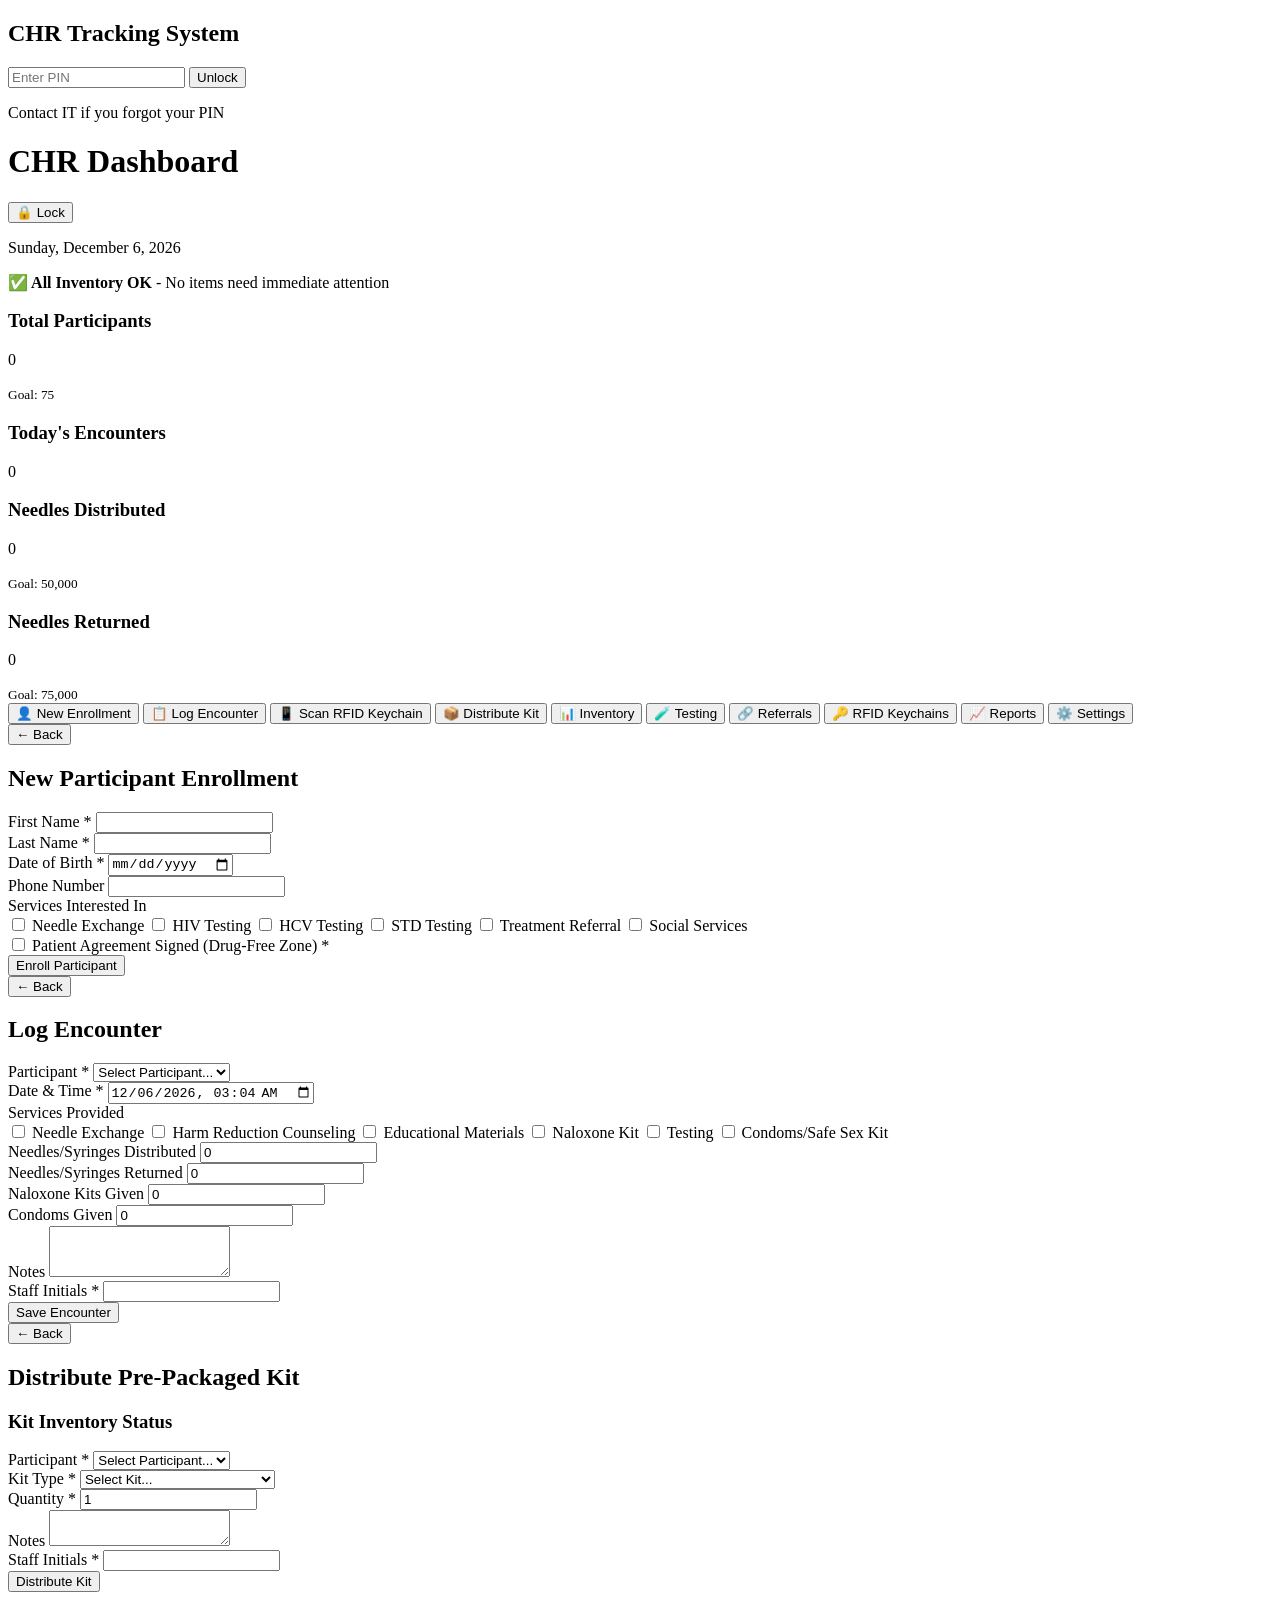
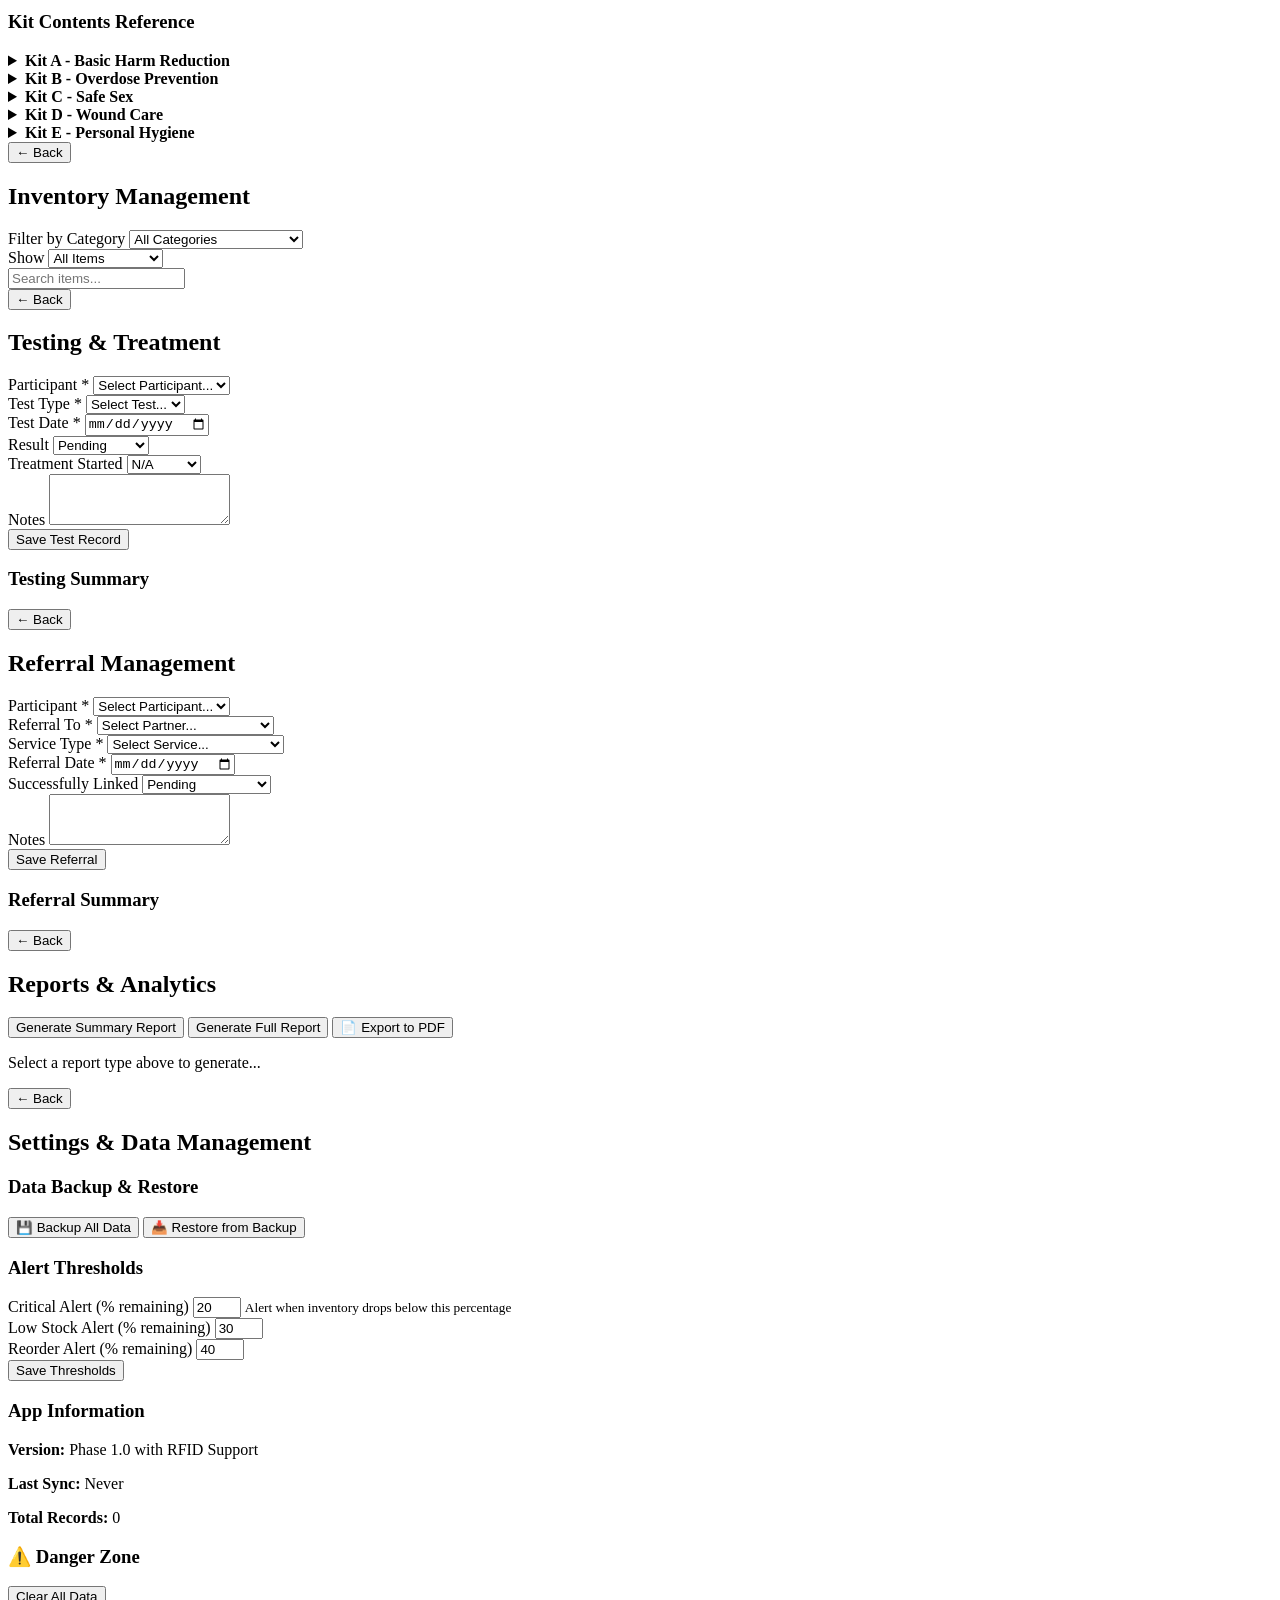
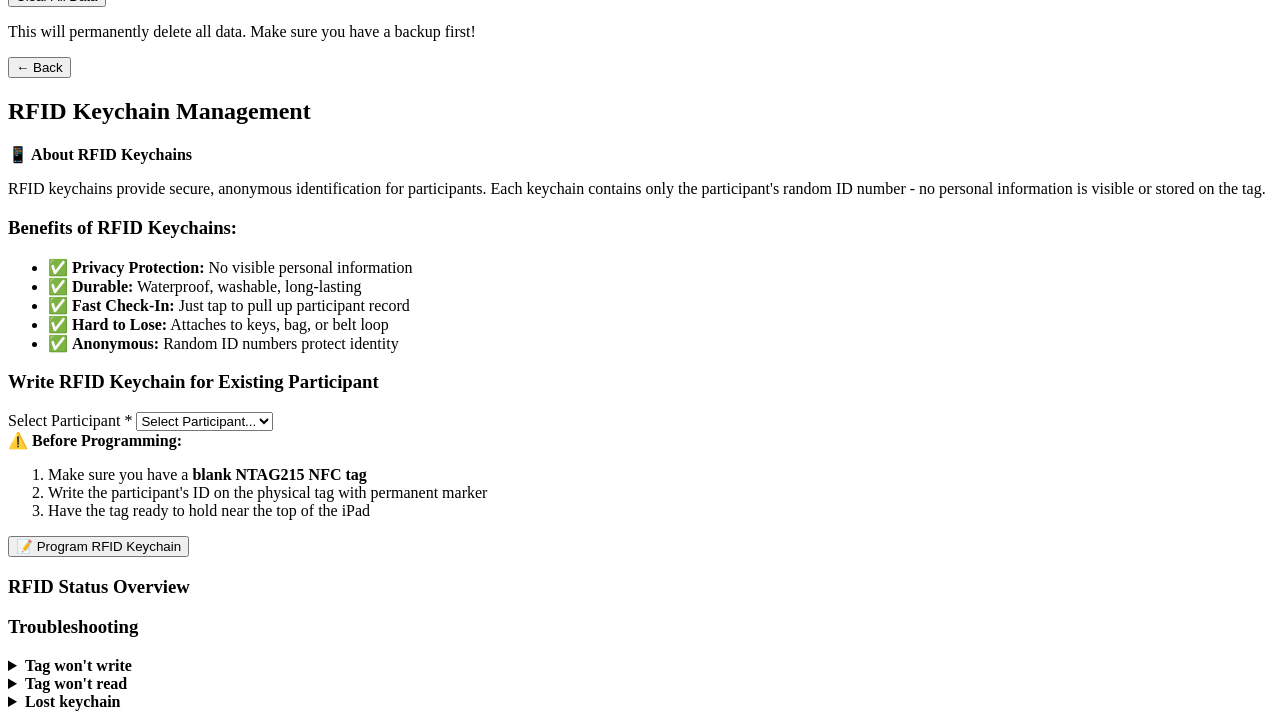
==== index.html @ 0c14a84e "uploaded" ====
<!DOCTYPE html>
<html lang="en">
<head>
    <meta charset="UTF-8">
    <meta name="viewport" content="width=device-width, initial-scale=1.0, user-scalable=no">
    <meta name="apple-mobile-web-app-capable" content="yes">
    <meta name="apple-mobile-web-app-status-bar-style" content="black-translucent">
    <meta name="apple-mobile-web-app-title" content="CHR Tracker">
    <title>CHR Tracking System - Phase 1</title>
    <link rel="stylesheet" href="styles.css">
    <link rel="manifest" href="manifest.json">
    <link rel="apple-touch-icon" href="icon-192.png">
</head>
<body>
    <!-- Login Screen -->
    <div id="loginScreen" class="login-screen">
        <div class="login-box">
            <h2>CHR Tracking System</h2>
            <form id="loginForm">
                <input type="password" id="pinInput" maxlength="6" placeholder="Enter PIN" autocomplete="off" inputmode="numeric" pattern="[0-9]*">
                <button type="submit">Unlock</button>
            </form>
            <p class="login-help">Contact IT if you forgot your PIN</p>
        </div>
    </div>

    <div id="app">
        <!-- Dashboard View -->
        <div id="dashboard" class="view active">
            <header>
                <h1>CHR Dashboard</h1>
                <button id="lockBtn" class="lock-btn">🔒 Lock</button>
            </header>
            
            <div class="date-display">
                <p id="currentDate"></p>
            </div>

            <!-- Alert Section -->
            <div id="alertsSection" class="alerts-section">
                <!-- Alerts will be populated dynamically -->
            </div>

            <div class="stats-grid">
                <div class="stat-card">
                    <h3>Total Participants</h3>
                    <p class="stat-number" id="totalParticipants">0</p>
                    <small>Goal: 75</small>
                </div>
                <div class="stat-card">
                    <h3>Today's Encounters</h3>
                    <p class="stat-number" id="todayEncounters">0</p>
                </div>
                <div class="stat-card">
                    <h3>Needles Distributed</h3>
                    <p class="stat-number" id="needlesOut">0</p>
                    <small>Goal: 50,000</small>
                </div>
                <div class="stat-card">
                    <h3>Needles Returned</h3>
                    <p class="stat-number" id="needlesIn">0</p>
                    <small>Goal: 75,000</small>
                </div>
            </div>

            <div class="menu-grid">
                <button class="menu-btn primary" onclick="showView('enrollment')">
                    👤 New Enrollment
                </button>
                <button class="menu-btn primary" onclick="showView('encounter')">
                    📋 Log Encounter
                </button>
                <button class="menu-btn primary" id="nfcScanBtn" onclick="startNFCScan()">
                    📱 Scan RFID Keychain
                </button>
                <button class="menu-btn" onclick="showView('kits')">
                    📦 Distribute Kit
                </button>
                <button class="menu-btn" onclick="showView('inventory')">
                    📊 Inventory
                </button>
                <button class="menu-btn" onclick="showView('testing')">
                    🧪 Testing
                </button>
                <button class="menu-btn" onclick="showView('referrals')">
                    🔗 Referrals
                </button>
                <button class="menu-btn" onclick="showView('rfidManage')">
                    🔑 RFID Keychains
                </button>
                <button class="menu-btn" onclick="showView('reports')">
                    📈 Reports
                </button>
                <button class="menu-btn" onclick="showView('settings')">
                    ⚙️ Settings
                </button>
            </div>
        </div>

        <!-- Enrollment View -->
        <div id="enrollment" class="view">
            <header>
                <button onclick="showView('dashboard')" class="back-btn">← Back</button>
                <h2>New Participant Enrollment</h2>
            </header>
            <form id="enrollmentForm" class="data-form">
                <div class="form-group">
                    <label>First Name *</label>
                    <input type="text" id="firstName" required>
                </div>
                <div class="form-group">
                    <label>Last Name *</label>
                    <input type="text" id="lastName" required>
                </div>
                <div class="form-group">
                    <label>Date of Birth *</label>
                    <input type="date" id="dob" required>
                </div>
                <div class="form-group">
                    <label>Phone Number</label>
                    <input type="tel" id="phone">
                </div>
                <div class="form-group">
                    <label>Services Interested In</label>
                    <div class="checkbox-group">
                        <label><input type="checkbox" value="NEP"> Needle Exchange</label>
                        <label><input type="checkbox" value="HIV"> HIV Testing</label>
                        <label><input type="checkbox" value="HCV"> HCV Testing</label>
                        <label><input type="checkbox" value="STD"> STD Testing</label>
                        <label><input type="checkbox" value="Treatment"> Treatment Referral</label>
                        <label><input type="checkbox" value="Social"> Social Services</label>
                    </div>
                </div>
                <div class="form-group">
                    <label>
                        <input type="checkbox" id="agreementSigned" required>
                        Patient Agreement Signed (Drug-Free Zone) *
                    </label>
                </div>
                <button type="submit" class="btn-primary">Enroll Participant</button>
            </form>
        </div>

        <!-- Encounter View -->
        <div id="encounter" class="view">
            <header>
                <button onclick="showView('dashboard')" class="back-btn">← Back</button>
                <h2>Log Encounter</h2>
            </header>
            <form id="encounterForm" class="data-form">
                <div class="form-group">
                    <label>Participant *</label>
                    <select id="encounterParticipant" required>
                        <option value="">Select Participant...</option>
                    </select>
                </div>
                <div class="form-group">
                    <label>Date & Time *</label>
                    <input type="datetime-local" id="encounterDateTime" required>
                </div>
                <div class="form-group">
                    <label>Services Provided</label>
                    <div class="checkbox-group">
                        <label><input type="checkbox" class="service-check" value="NEP"> Needle Exchange</label>
                        <label><input type="checkbox" class="service-check" value="Counseling"> Harm Reduction Counseling</label>
                        <label><input type="checkbox" class="service-check" value="Education"> Educational Materials</label>
                        <label><input type="checkbox" class="service-check" value="Naloxone"> Naloxone Kit</label>
                        <label><input type="checkbox" class="service-check" value="Testing"> Testing</label>
                        <label><input type="checkbox" class="service-check" value="Condoms"> Condoms/Safe Sex Kit</label>
                    </div>
                </div>
                <div class="form-group">
                    <label>Needles/Syringes Distributed</label>
                    <input type="number" id="needlesOut" min="0" value="0">
                </div>
                <div class="form-group">
                    <label>Needles/Syringes Returned</label>
                    <input type="number" id="needlesIn" min="0" value="0">
                </div>
                <div class="form-group">
                    <label>Naloxone Kits Given</label>
                    <input type="number" id="naloxoneGiven" min="0" value="0">
                </div>
                <div class="form-group">
                    <label>Condoms Given</label>
                    <input type="number" id="condomsGiven" min="0" value="0">
                </div>
                <div class="form-group">
                    <label>Notes</label>
                    <textarea id="encounterNotes" rows="3"></textarea>
                </div>
                <div class="form-group">
                    <label>Staff Initials *</label>
                    <input type="text" id="staffInitials" maxlength="3" required>
                </div>
                <button type="submit" class="btn-primary">Save Encounter</button>
            </form>
        </div>

        <!-- Kits View (NEW) -->
        <div id="kits" class="view">
            <header>
                <button onclick="showView('dashboard')" class="back-btn">← Back</button>
                <h2>Distribute Pre-Packaged Kit</h2>
            </header>

            <div class="kit-status-section">
                <h3>Kit Inventory Status</h3>
                <div id="kitStatusDisplay">
                    <!-- Will be populated dynamically -->
                </div>
            </div>

            <form id="kitDistributionForm" class="data-form">
                <div class="form-group">
                    <label>Participant *</label>
                    <select id="kitParticipant" required>
                        <option value="">Select Participant...</option>
                    </select>
                </div>
                <div class="form-group">
                    <label>Kit Type *</label>
                    <select id="kitType" required>
                        <option value="">Select Kit...</option>
                        <option value="Kit A">Kit A - Basic Harm Reduction</option>
                        <option value="Kit B">Kit B - Overdose Prevention</option>
                        <option value="Kit C">Kit C - Safe Sex</option>
                        <option value="Kit D">Kit D - Wound Care</option>
                        <option value="Kit E">Kit E - Personal Hygiene</option>
                    </select>
                </div>
                <div class="form-group">
                    <label>Quantity *</label>
                    <input type="number" id="kitQuantity" min="1" value="1" required>
                </div>
                <div class="form-group">
                    <label>Notes</label>
                    <textarea id="kitNotes" rows="2"></textarea>
                </div>
                <div class="form-group">
                    <label>Staff Initials *</label>
                    <input type="text" id="kitStaffInitials" maxlength="3" required>
                </div>
                <button type="submit" class="btn-primary">Distribute Kit</button>
            </form>

            <div class="kit-info">
                <h3>Kit Contents Reference</h3>
                <div class="kit-details">
                    <details>
                        <summary><strong>Kit A - Basic Harm Reduction</strong></summary>
                        <ul>
                            <li>10 sterile needles/syringes</li>
                            <li>5 alcohol prep pads</li>
                            <li>2 fentanyl test strips</li>
                            <li>1 xylazine test strip</li>
                            <li>2 sterile water vials</li>
                            <li>2 cotton pellets</li>
                            <li>1 cooker</li>
                            <li>2 filters</li>
                            <li>1 tourniquet</li>
                            <li>2 condoms</li>
                            <li>1 lubricant packet</li>
                            <li>1 disposal box</li>
                            <li>Educational materials</li>
                        </ul>
                    </details>
                    <details>
                        <summary><strong>Kit B - Overdose Prevention</strong></summary>
                        <ul>
                            <li>1 naloxone 4mg nasal spray (2 doses)</li>
                            <li>1 CPR face shield</li>
                            <li>5 fentanyl test strips</li>
                            <li>3 xylazine test strips</li>
                            <li>1 benzo test strip</li>
                            <li>Overdose prevention card</li>
                            <li>Educational materials</li>
                            <li>Drawstring backpack</li>
                        </ul>
                    </details>
                    <details>
                        <summary><strong>Kit C - Safe Sex</strong></summary>
                        <ul>
                            <li>10 condoms (5 normal, 5 large)</li>
                            <li>2 dental dams</li>
                            <li>5 lubricant packets</li>
                            <li>Safe sex instruction card</li>
                            <li>STD testing info</li>
                            <li>HIV/HCV info</li>
                        </ul>
                    </details>
                    <details>
                        <summary><strong>Kit D - Wound Care</strong></summary>
                        <ul>
                            <li>10 band aids</li>
                            <li>2 knuckle bandages</li>
                            <li>5 antiseptic towelettes</li>
                            <li>1 medical tape roll</li>
                            <li>2 finger cots</li>
                            <li>2 hand wipes</li>
                            <li>1 lip ointment</li>
                            <li>Wound care instructions</li>
                        </ul>
                    </details>
                    <details>
                        <summary><strong>Kit E - Personal Hygiene</strong></summary>
                        <ul>
                            <li>1 toothbrush</li>
                            <li>1 toothpaste</li>
                            <li>2 shampoo/conditioner packets</li>
                            <li>2 washcloths</li>
                            <li>1 deodorant</li>
                            <li>2 lip balm</li>
                            <li>1 hand sanitizer</li>
                            <li>2 feminine hygiene products</li>
                            <li>Drawstring backpack</li>
                        </ul>
                    </details>
                </div>
            </div>
        </div>

        <!-- Inventory View (ENHANCED) -->
        <div id="inventory" class="view">
            <header>
                <button onclick="showView('dashboard')" class="back-btn">← Back</button>
                <h2>Inventory Management</h2>
            </header>

            <div class="inventory-controls">
                <div class="form-group">
                    <label>Filter by Category</label>
                    <select id="inventoryCategory">
                        <option value="all">All Categories</option>
                        <option value="harm-reduction">Harm Reduction Supplies</option>
                        <option value="overdose">Overdose Prevention</option>
                        <option value="safe-sex">Safe Sex Supplies</option>
                        <option value="testing">Testing Supplies</option>
                        <option value="wound-care">Wound Care</option>
                        <option value="hygiene">Hygiene & Personal Care</option>
                        <option value="feminine">Feminine Hygiene</option>
                        <option value="disposal">Disposal & Safety</option>
                    </select>
                </div>
                <div class="form-group">
                    <label>Show</label>
                    <select id="inventoryFilter">
                        <option value="all">All Items</option>
                        <option value="alerts">Alerts Only</option>
                        <option value="critical">Critical Only</option>
                        <option value="low">Low Stock Only</option>
                    </select>
                </div>
                <input type="text" id="inventorySearch" class="search-box" placeholder="Search items...">
            </div>

            <div id="inventoryList" class="inventory-list">
                <!-- Populated dynamically -->
            </div>
        </div>

        <!-- Testing View -->
        <div id="testing" class="view">
            <header>
                <button onclick="showView('dashboard')" class="back-btn">← Back</button>
                <h2>Testing & Treatment</h2>
            </header>
            <form id="testingForm" class="data-form">
                <div class="form-group">
                    <label>Participant *</label>
                    <select id="testParticipant" required>
                        <option value="">Select Participant...</option>
                    </select>
                </div>
                <div class="form-group">
                    <label>Test Type *</label>
                    <select id="testType" required>
                        <option value="">Select Test...</option>
                        <option value="HIV">HIV</option>
                        <option value="HCV">HCV</option>
                        <option value="HBV">HBV</option>
                        <option value="STD">STD</option>
                        <option value="TB">TB</option>
                    </select>
                </div>
                <div class="form-group">
                    <label>Test Date *</label>
                    <input type="date" id="testDate" required>
                </div>
                <div class="form-group">
                    <label>Result</label>
                    <select id="testResult">
                        <option value="Pending">Pending</option>
                        <option value="Negative">Negative</option>
                        <option value="Positive">Positive</option>
                        <option value="Inconclusive">Inconclusive</option>
                    </select>
                </div>
                <div class="form-group">
                    <label>Treatment Started</label>
                    <select id="treatmentStarted">
                        <option value="N/A">N/A</option>
                        <option value="Yes">Yes</option>
                        <option value="No">No</option>
                        <option value="Referred">Referred</option>
                    </select>
                </div>
                <div class="form-group">
                    <label>Notes</label>
                    <textarea id="testNotes" rows="3"></textarea>
                </div>
                <button type="submit" class="btn-primary">Save Test Record</button>
            </form>

            <div class="test-summary">
                <h3>Testing Summary</h3>
                <div id="testingSummary">
                    <!-- Populated dynamically -->
                </div>
            </div>
        </div>

        <!-- Referrals View -->
        <div id="referrals" class="view">
            <header>
                <button onclick="showView('dashboard')" class="back-btn">← Back</button>
                <h2>Referral Management</h2>
            </header>
            <form id="referralForm" class="data-form">
                <div class="form-group">
                    <label>Participant *</label>
                    <select id="referralParticipant" required>
                        <option value="">Select Participant...</option>
                    </select>
                </div>
                <div class="form-group">
                    <label>Referral To *</label>
                    <select id="referralTo" required>
                        <option value="">Select Partner...</option>
                        <option value="Brightview">Brightview</option>
                        <option value="Horizon Behavioral Health">Horizon Behavioral Health</option>
                        <option value="Savidia">Savidia</option>
                        <option value="Other">Other</option>
                    </select>
                </div>
                <div class="form-group">
                    <label>Service Type *</label>
                    <select id="referralService" required>
                        <option value="">Select Service...</option>
                        <option value="Substance Use Treatment">Substance Use Treatment</option>
                        <option value="Housing">Housing</option>
                        <option value="Food Assistance">Food Assistance</option>
                        <option value="Family Services">Family Services</option>
                        <option value="Medical Care">Medical Care</option>
                        <option value="Mental Health">Mental Health</option>
                        <option value="Insurance Enrollment">Insurance Enrollment</option>
                        <option value="Other">Other</option>
                    </select>
                </div>
                <div class="form-group">
                    <label>Referral Date *</label>
                    <input type="date" id="referralDate" required>
                </div>
                <div class="form-group">
                    <label>Successfully Linked</label>
                    <select id="linkedSuccessfully">
                        <option value="Pending">Pending</option>
                        <option value="Yes">Yes</option>
                        <option value="No">No</option>
                        <option value="Unable to Contact">Unable to Contact</option>
                    </select>
                </div>
                <div class="form-group">
                    <label>Notes</label>
                    <textarea id="referralNotes" rows="3"></textarea>
                </div>
                <button type="submit" class="btn-primary">Save Referral</button>
            </form>

            <div class="referral-summary">
                <h3>Referral Summary</h3>
                <div id="referralSummary">
                    <!-- Populated dynamically -->
                </div>
            </div>
        </div>

        <!-- Reports View (ENHANCED) -->
        <div id="reports" class="view">
            <header>
                <button onclick="showView('dashboard')" class="back-btn">← Back</button>
                <h2>Reports & Analytics</h2>
            </header>

            <div class="report-controls">
                <button onclick="generateReport('summary')" class="btn-primary">Generate Summary Report</button>
                <button onclick="generateReport('full')" class="btn-primary">Generate Full Report</button>
                <button onclick="exportReportPDF()" class="btn-primary">📄 Export to PDF</button>
            </div>

            <div id="reportOutput" class="report-output">
                <p>Select a report type above to generate...</p>
            </div>
        </div>

        <!-- Settings View (NEW) -->
        <div id="settings" class="view">
            <header>
                <button onclick="showView('dashboard')" class="back-btn">← Back</button>
                <h2>Settings & Data Management</h2>
            </header>

            <div class="settings-section">
                <h3>Data Backup & Restore</h3>
                <div class="backup-controls">
                    <button onclick="backupData()" class="btn-primary">💾 Backup All Data</button>
                    <button onclick="document.getElementById('restoreFile').click()" class="btn-primary">📥 Restore from Backup</button>
                    <input type="file" id="restoreFile" accept=".json" style="display: none;" onchange="restoreData(event)">
                </div>
                <div id="backupStatus" class="backup-status">
                    <!-- Status messages will appear here -->
                </div>
            </div>

            <div class="settings-section">
                <h3>Alert Thresholds</h3>
                <div class="form-group">
                    <label>Critical Alert (% remaining)</label>
                    <input type="number" id="criticalThreshold" min="1" max="50" value="20">
                    <small>Alert when inventory drops below this percentage</small>
                </div>
                <div class="form-group">
                    <label>Low Stock Alert (% remaining)</label>
                    <input type="number" id="lowThreshold" min="1" max="50" value="30">
                </div>
                <div class="form-group">
                    <label>Reorder Alert (% remaining)</label>
                    <input type="number" id="reorderThreshold" min="1" max="50" value="40">
                </div>
                <button onclick="saveThresholds()" class="btn-primary">Save Thresholds</button>
            </div>

            <div class="settings-section">
                <h3>App Information</h3>
                <p><strong>Version:</strong> Phase 1.0 with RFID Support</p>
                <p><strong>Last Sync:</strong> <span id="lastSync">Never</span></p>
                <p><strong>Total Records:</strong> <span id="totalRecords">0</span></p>
            </div>

            <div class="settings-section danger-zone">
                <h3>⚠️ Danger Zone</h3>
                <button onclick="clearAllData()" class="btn-danger">Clear All Data</button>
                <p class="warning-text">This will permanently delete all data. Make sure you have a backup first!</p>
            </div>
        </div>

        <!-- RFID Management View (NEW) -->
        <div id="rfidManage" class="view">
            <header>
                <button onclick="showView('dashboard')" class="back-btn">← Back</button>
                <h2>RFID Keychain Management</h2>
            </header>

            <div class="rfid-info-section">
                <div class="alert alert-info">
                    <strong>📱 About RFID Keychains</strong>
                    <p>RFID keychains provide secure, anonymous identification for participants. Each keychain contains only the participant's random ID number - no personal information is visible or stored on the tag.</p>
                </div>

                <div class="rfid-benefits">
                    <h3>Benefits of RFID Keychains:</h3>
                    <ul>
                        <li>✅ <strong>Privacy Protection:</strong> No visible personal information</li>
                        <li>✅ <strong>Durable:</strong> Waterproof, washable, long-lasting</li>
                        <li>✅ <strong>Fast Check-In:</strong> Just tap to pull up participant record</li>
                        <li>✅ <strong>Hard to Lose:</strong> Attaches to keys, bag, or belt loop</li>
                        <li>✅ <strong>Anonymous:</strong> Random ID numbers protect identity</li>
                    </ul>
                </div>
            </div>

            <div class="rfid-write-section">
                <h3>Write RFID Keychain for Existing Participant</h3>
                <form id="rfidWriteForm" class="data-form">
                    <div class="form-group">
                        <label>Select Participant *</label>
                        <select id="rfidParticipantSelect" required>
                            <option value="">Select Participant...</option>
                        </select>
                    </div>
                    <div class="alert alert-warning">
                        <strong>⚠️ Before Programming:</strong>
                        <ol>
                            <li>Make sure you have a <strong>blank NTAG215 NFC tag</strong></li>
                            <li>Write the participant's ID on the physical tag with permanent marker</li>
                            <li>Have the tag ready to hold near the top of the iPad</li>
                        </ol>
                    </div>
                    <button type="submit" class="btn-primary">📝 Program RFID Keychain</button>
                </form>
            </div>

            <div class="rfid-stats-section">
                <h3>RFID Status Overview</h3>
                <div id="rfidStatsDisplay">
                    <!-- Will be populated dynamically -->
                </div>
            </div>

            <div class="rfid-troubleshooting">
                <h3>Troubleshooting</h3>
                <details>
                    <summary><strong>Tag won't write</strong></summary>
                    <ul>
                        <li>Make sure the tag is completely blank</li>
                        <li>Try using a different NTAG215 tag</li>
                        <li>Hold the tag steady near the top of the iPad for 3-5 seconds</li>
                        <li>Check that NFC is enabled in iPad Settings</li>
                    </ul>
                </details>
                <details>
                    <summary><strong>Tag won't read</strong></summary>
                    <ul>
                        <li>Make sure you're holding it close enough to the iPad</li>
                        <li>Check if the tag is damaged or demagnetized</li>
                        <li>Try cleaning the tag surface</li>
                        <li>Issue a replacement tag if needed</li>
                    </ul>
                </details>
                <details>
                    <summary><strong>Lost keychain</strong></summary>
                    <ul>
                        <li>Look up participant by name in the system</li>
                        <li>Write a new keychain with the same participant ID</li>
                        <li>Mark the old keychain as "lost" in notes</li>
                        <li>Consider keeping 10-15 spare programmed tags for quick replacement</li>
                    </ul>
                </details>
            </div>
        </div>
    </div>

    <script src="app.js"></script>
</body>
</html>
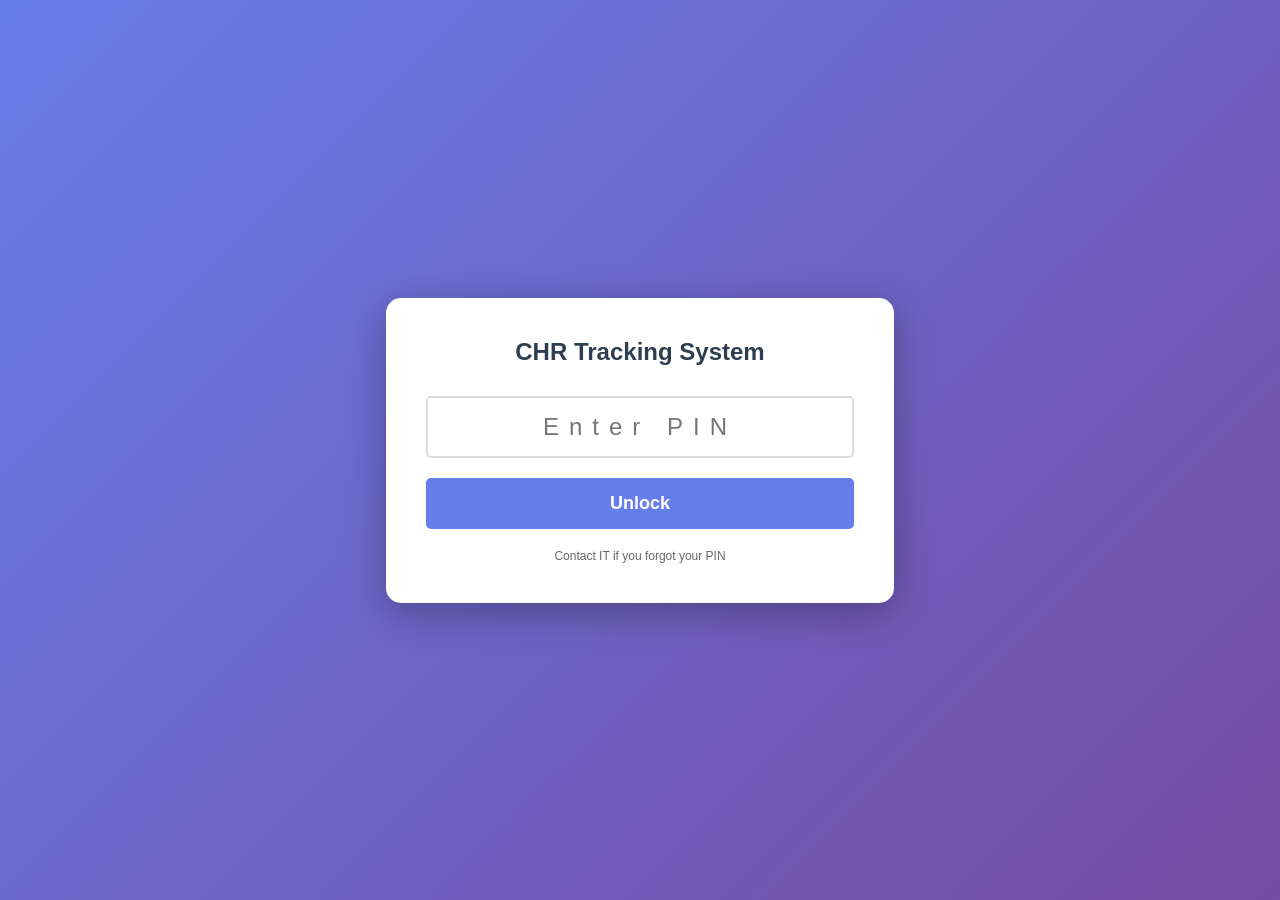
==== commit 5bb35dce: "Add files via upload 4 Major Updates: 1. 🏠 Participant Hub (brand new section)  First button on t" ====
--- a/index.html
+++ b/index.html
@@ -6,640 +6,654 @@
     <meta name="apple-mobile-web-app-capable" content="yes">
     <meta name="apple-mobile-web-app-status-bar-style" content="black-translucent">
     <meta name="apple-mobile-web-app-title" content="CHR Tracker">
-    <title>CHR Tracking System - Phase 1</title>
+    <title>CHR Tracking System</title>
     <link rel="stylesheet" href="styles.css">
     <link rel="manifest" href="manifest.json">
     <link rel="apple-touch-icon" href="icon-192.png">
 </head>
 <body>
-    <!-- Login Screen -->
-    <div id="loginScreen" class="login-screen">
-        <div class="login-box">
-            <h2>CHR Tracking System</h2>
-            <form id="loginForm">
-                <input type="password" id="pinInput" maxlength="6" placeholder="Enter PIN" autocomplete="off" inputmode="numeric" pattern="[0-9]*">
-                <button type="submit">Unlock</button>
+
+<!-- Login Screen -->
+<div id="loginScreen" class="login-screen">
+    <div class="login-box">
+        <h2>CHR Tracking System</h2>
+        <form id="loginForm">
+            <input type="password" id="pinInput" maxlength="6" placeholder="Enter PIN" autocomplete="off" inputmode="numeric" pattern="[0-9]*">
+            <button type="submit">Unlock</button>
+        </form>
+        <p class="login-help">Contact IT if you forgot your PIN</p>
+    </div>
+</div>
+
+<div id="app">
+
+    <!-- ===== DASHBOARD ===== -->
+    <div id="dashboard" class="view active">
+        <header>
+            <h1>CHR Dashboard</h1>
+            <button id="lockBtn" class="lock-btn">🔒 Lock</button>
+        </header>
+        <div class="date-display"><p id="currentDate"></p></div>
+        <div id="alertsSection" class="alerts-section"></div>
+        <div class="stats-grid">
+            <div class="stat-card">
+                <h3>Total Participants</h3>
+                <p class="stat-number" id="totalParticipants">0</p>
+                <small>Goal: 75</small>
+            </div>
+            <div class="stat-card">
+                <h3>Today's Encounters</h3>
+                <p class="stat-number" id="todayEncounters">0</p>
+            </div>
+            <div class="stat-card">
+                <h3>Needles Distributed</h3>
+                <p class="stat-number" id="needlesOut">0</p>
+                <small>Goal: 50,000</small>
+            </div>
+            <div class="stat-card">
+                <h3>Needles Returned</h3>
+                <p class="stat-number" id="needlesIn">0</p>
+                <small>Goal: 75,000</small>
+            </div>
+        </div>
+        <div class="menu-grid">
+            <button class="menu-btn primary" onclick="showView('participantHub')">🏠 Participant Hub</button>
+            <button class="menu-btn primary" onclick="showView('enrollment')">👤 New Enrollment</button>
+            <button class="menu-btn primary" onclick="showView('encounter')">📋 Log Encounter</button>
+            <button class="menu-btn primary" id="nfcScanBtn" onclick="startNFCScan()">📱 Scan RFID Keychain</button>
+            <button class="menu-btn" onclick="showView('kits')">📦 Distribute Kit</button>
+            <button class="menu-btn" onclick="showView('inventory')">📊 Inventory</button>
+            <button class="menu-btn" onclick="showView('addInventoryItem')">➕ Add Inventory Item</button>
+            <button class="menu-btn" onclick="showView('testing')">🧪 Testing</button>
+            <button class="menu-btn" onclick="showView('referrals')">🔗 Referrals</button>
+            <button class="menu-btn" onclick="showView('rfidManage')">🔑 RFID Keychains</button>
+            <button class="menu-btn" onclick="showView('reports')">📈 Reports</button>
+            <button class="menu-btn" onclick="showView('settings')">⚙️ Settings</button>
+        </div>
+    </div>
+
+    <!-- ===== PARTICIPANT HUB ===== -->
+    <div id="participantHub" class="view">
+        <header>
+            <button onclick="showView('dashboard')" class="back-btn">← Back</button>
+            <h2>🏠 Participant Hub</h2>
+        </header>
+
+        <div class="hub-scan-banner" id="hubScanBanner">
+            <div class="hub-scan-inner">
+                <span class="hub-scan-icon">📱</span>
+                <div>
+                    <strong>Tap keychain to iPad to look up participant</strong>
+                    <p>Or search by name below</p>
+                </div>
+                <button class="btn-scan-hub" onclick="startHubNFCScan()">Scan Now</button>
+            </div>
+        </div>
+
+        <div class="hub-search-section">
+            <input type="text" id="hubSearch" class="search-box" placeholder="🔍 Search by name or ID..." oninput="searchParticipantsHub()">
+        </div>
+
+        <div id="hubSearchResults" class="hub-search-results"></div>
+
+        <div id="participantProfile" class="participant-profile" style="display:none;">
+            <div class="profile-header">
+                <div class="profile-avatar" id="profileAvatar">👤</div>
+                <div class="profile-info">
+                    <h2 id="profileName"></h2>
+                    <p id="profileID" class="profile-id"></p>
+                    <span id="profileRFID" class="rfid-badge"></span>
+                </div>
+                <button class="btn-close-profile" onclick="closeProfile()">✕</button>
+            </div>
+
+            <div class="profile-quick-stats" id="profileQuickStats"></div>
+
+            <div class="profile-tabs">
+                <button class="tab-btn active" onclick="switchTab('timeline')">📅 Timeline</button>
+                <button class="tab-btn" onclick="switchTab('enrollment')">📋 Enrollment</button>
+                <button class="tab-btn" onclick="switchTab('inventory')">📦 Items Given</button>
+            </div>
+
+            <div id="tabTimeline" class="tab-content active">
+                <div id="profileTimeline" class="timeline"></div>
+            </div>
+            <div id="tabEnrollment" class="tab-content">
+                <div id="profileEnrollmentDetail"></div>
+            </div>
+            <div id="tabInventory" class="tab-content">
+                <div id="profileInventoryList"></div>
+            </div>
+        </div>
+    </div>
+
+    <!-- ===== ENROLLMENT ===== -->
+    <div id="enrollment" class="view">
+        <header>
+            <button onclick="showView('dashboard')" class="back-btn">← Back</button>
+            <h2>New Participant Enrollment</h2>
+        </header>
+        <form id="enrollmentForm" class="data-form">
+            <div class="form-group">
+                <label>First Name *</label>
+                <input type="text" id="firstName" required>
+            </div>
+            <div class="form-group">
+                <label>Last Name *</label>
+                <input type="text" id="lastName" required>
+            </div>
+            <div class="form-group">
+                <label>Date of Birth *</label>
+                <input type="date" id="dob" required>
+            </div>
+            <div class="form-group">
+                <label>Phone Number</label>
+                <input type="tel" id="phone">
+            </div>
+            <div class="form-group">
+                <label>Services Interested In</label>
+                <div class="checkbox-group">
+                    <label><input type="checkbox" value="NEP"> Needle Exchange</label>
+                    <label><input type="checkbox" value="HIV"> HIV Testing</label>
+                    <label><input type="checkbox" value="HCV"> HCV Testing</label>
+                    <label><input type="checkbox" value="STD"> STD Testing</label>
+                    <label><input type="checkbox" value="Treatment"> Treatment Referral</label>
+                    <label><input type="checkbox" value="Social"> Social Services</label>
+                </div>
+            </div>
+
+            <!-- INVENTORY ITEMS GIVEN AT ENROLLMENT -->
+            <div class="form-section-header">
+                <h3>📦 Items Given at Enrollment</h3>
+                <p>Select items distributed to this participant today</p>
+            </div>
+            <div class="enrollment-filter-row">
+                <input type="text" id="enrollmentInventorySearch" class="search-box" placeholder="Search items..." oninput="filterEnrollmentInventory()">
+                <select id="enrollmentInventoryCategory" onchange="filterEnrollmentInventory()">
+                    <option value="all">All Categories</option>
+                    <option value="harm-reduction">Harm Reduction</option>
+                    <option value="overdose">Overdose Prevention</option>
+                    <option value="safe-sex">Safe Sex</option>
+                    <option value="testing">Testing</option>
+                    <option value="wound-care">Wound Care</option>
+                    <option value="hygiene">Hygiene</option>
+                    <option value="feminine">Feminine Hygiene</option>
+                    <option value="disposal">Disposal & Safety</option>
+                </select>
+            </div>
+            <div id="enrollmentInventoryList" class="enrollment-inventory-list">
+                <!-- Populated dynamically -->
+            </div>
+            <div id="enrollmentInventorySummary" class="enrollment-inventory-summary" style="display:none;">
+                <h4>Selected Items:</h4>
+                <div id="enrollmentSummaryItems"></div>
+            </div>
+
+            <div class="form-group" style="margin-top:20px;">
+                <label>
+                    <input type="checkbox" id="agreementSigned" required>
+                    Patient Agreement Signed (Drug-Free Zone) *
+                </label>
+            </div>
+            <button type="submit" class="btn-primary">Enroll Participant</button>
+        </form>
+    </div>
+
+    <!-- ===== ENCOUNTER ===== -->
+    <div id="encounter" class="view">
+        <header>
+            <button onclick="showView('dashboard')" class="back-btn">← Back</button>
+            <h2>Log Encounter</h2>
+        </header>
+        <form id="encounterForm" class="data-form">
+            <div class="form-group">
+                <label>Participant *</label>
+                <select id="encounterParticipant" required></select>
+            </div>
+            <div class="form-group">
+                <label>Date & Time *</label>
+                <input type="datetime-local" id="encounterDateTime" required>
+            </div>
+            <div class="form-group">
+                <label>Services Provided</label>
+                <div class="checkbox-group">
+                    <label><input type="checkbox" class="service-check" value="NEP"> Needle Exchange</label>
+                    <label><input type="checkbox" class="service-check" value="Counseling"> Harm Reduction Counseling</label>
+                    <label><input type="checkbox" class="service-check" value="Education"> Educational Materials</label>
+                    <label><input type="checkbox" class="service-check" value="Naloxone"> Naloxone Kit</label>
+                    <label><input type="checkbox" class="service-check" value="Testing"> Testing</label>
+                    <label><input type="checkbox" class="service-check" value="Condoms"> Condoms/Safe Sex Kit</label>
+                </div>
+            </div>
+            <div class="form-group">
+                <label>Needles/Syringes Distributed</label>
+                <input type="number" id="encNeedlesOut" min="0" value="0">
+            </div>
+            <div class="form-group">
+                <label>Needles/Syringes Returned</label>
+                <input type="number" id="encNeedlesIn" min="0" value="0">
+            </div>
+            <div class="form-group">
+                <label>Naloxone Kits Given</label>
+                <input type="number" id="encNaloxone" min="0" value="0">
+            </div>
+            <div class="form-group">
+                <label>Condoms Given</label>
+                <input type="number" id="encCondoms" min="0" value="0">
+            </div>
+
+            <!-- ENCOUNTER INVENTORY -->
+            <div class="form-section-header">
+                <h3>📦 Additional Items Given</h3>
+            </div>
+            <div class="enrollment-filter-row">
+                <input type="text" id="encounterInventorySearch" class="search-box" placeholder="Search items..." oninput="filterEncounterInventory()">
+            </div>
+            <div id="encounterInventoryList" class="enrollment-inventory-list"></div>
+
+            <div class="form-group">
+                <label>Notes</label>
+                <textarea id="encounterNotes" rows="3"></textarea>
+            </div>
+            <div class="form-group">
+                <label>Staff Initials *</label>
+                <input type="text" id="staffInitials" maxlength="3" required>
+            </div>
+            <button type="submit" class="btn-primary">Save Encounter</button>
+        </form>
+    </div>
+
+    <!-- ===== KITS ===== -->
+    <div id="kits" class="view">
+        <header>
+            <button onclick="showView('dashboard')" class="back-btn">← Back</button>
+            <h2>Distribute Pre-Packaged Kit</h2>
+        </header>
+        <div class="kit-status-section">
+            <h3>Kit Inventory Status</h3>
+            <div id="kitStatusDisplay"></div>
+        </div>
+        <form id="kitDistributionForm" class="data-form">
+            <div class="form-group">
+                <label>Participant *</label>
+                <select id="kitParticipant" required></select>
+            </div>
+            <div class="form-group">
+                <label>Kit Type *</label>
+                <select id="kitType" required>
+                    <option value="">Select Kit...</option>
+                    <option value="Kit A">Kit A - Basic Harm Reduction</option>
+                    <option value="Kit B">Kit B - Overdose Prevention</option>
+                    <option value="Kit C">Kit C - Safe Sex</option>
+                    <option value="Kit D">Kit D - Wound Care</option>
+                    <option value="Kit E">Kit E - Personal Hygiene</option>
+                </select>
+            </div>
+            <div class="form-group">
+                <label>Quantity *</label>
+                <input type="number" id="kitQuantity" min="1" value="1" required>
+            </div>
+            <div class="form-group">
+                <label>Notes</label>
+                <textarea id="kitNotes" rows="2"></textarea>
+            </div>
+            <div class="form-group">
+                <label>Staff Initials *</label>
+                <input type="text" id="kitStaffInitials" maxlength="3" required>
+            </div>
+            <button type="submit" class="btn-primary">Distribute Kit</button>
+        </form>
+        <div class="kit-info">
+            <h3>Kit Contents Reference</h3>
+            <div class="kit-details">
+                <details><summary><strong>Kit A - Basic Harm Reduction</strong></summary><ul><li>10 sterile needles/syringes</li><li>5 alcohol prep pads</li><li>2 fentanyl test strips</li><li>1 xylazine test strip</li><li>2 sterile water vials</li><li>2 cotton pellets</li><li>1 cooker</li><li>2 filters</li><li>1 tourniquet</li><li>2 condoms</li><li>1 lubricant packet</li><li>1 disposal box</li><li>Educational materials</li></ul></details>
+                <details><summary><strong>Kit B - Overdose Prevention</strong></summary><ul><li>1 naloxone 4mg nasal spray (2 doses)</li><li>1 CPR face shield</li><li>5 fentanyl test strips</li><li>3 xylazine test strips</li><li>1 benzo test strip</li><li>Overdose prevention card</li><li>Educational materials</li><li>Drawstring backpack</li></ul></details>
+                <details><summary><strong>Kit C - Safe Sex</strong></summary><ul><li>10 condoms (5 normal, 5 large)</li><li>2 dental dams</li><li>5 lubricant packets</li><li>Safe sex instruction card</li><li>STD testing info</li><li>HIV/HCV info</li></ul></details>
+                <details><summary><strong>Kit D - Wound Care</strong></summary><ul><li>10 band aids</li><li>2 knuckle bandages</li><li>5 antiseptic towelettes</li><li>1 medical tape roll</li><li>2 finger cots</li><li>2 hand wipes</li><li>1 lip ointment</li><li>Wound care instructions</li></ul></details>
+                <details><summary><strong>Kit E - Personal Hygiene</strong></summary><ul><li>1 toothbrush</li><li>1 toothpaste</li><li>2 shampoo/conditioner packets</li><li>2 washcloths</li><li>1 deodorant</li><li>2 lip balm</li><li>1 hand sanitizer</li><li>2 feminine hygiene products</li><li>Drawstring backpack</li></ul></details>
+            </div>
+        </div>
+    </div>
+
+    <!-- ===== INVENTORY ===== -->
+    <div id="inventory" class="view">
+        <header>
+            <button onclick="showView('dashboard')" class="back-btn">← Back</button>
+            <h2>Inventory Management</h2>
+        </header>
+        <div class="inventory-controls">
+            <div class="form-group">
+                <label>Filter by Category</label>
+                <select id="inventoryCategory">
+                    <option value="all">All Categories</option>
+                    <option value="harm-reduction">Harm Reduction Supplies</option>
+                    <option value="overdose">Overdose Prevention</option>
+                    <option value="safe-sex">Safe Sex Supplies</option>
+                    <option value="testing">Testing Supplies</option>
+                    <option value="wound-care">Wound Care</option>
+                    <option value="hygiene">Hygiene & Personal Care</option>
+                    <option value="feminine">Feminine Hygiene</option>
+                    <option value="disposal">Disposal & Safety</option>
+                    <option value="custom">Custom Items</option>
+                </select>
+            </div>
+            <div class="form-group">
+                <label>Show</label>
+                <select id="inventoryFilter">
+                    <option value="all">All Items</option>
+                    <option value="alerts">Alerts Only</option>
+                    <option value="critical">Critical Only</option>
+                    <option value="low">Low Stock Only</option>
+                </select>
+            </div>
+            <input type="text" id="inventorySearch" class="search-box" placeholder="Search items...">
+        </div>
+        <div id="inventoryList" class="inventory-list"></div>
+    </div>
+
+    <!-- ===== ADD INVENTORY ITEM (NEW) ===== -->
+    <div id="addInventoryItem" class="view">
+        <header>
+            <button onclick="showView('dashboard')" class="back-btn">← Back</button>
+            <h2>➕ Add New Inventory Item</h2>
+        </header>
+        <form id="addInventoryForm" class="data-form">
+
+            <!-- Photo Upload -->
+            <div class="photo-upload-section">
+                <div class="photo-preview-circle" id="newItemPhotoPreview">
+                    <span id="newItemPhotoPlaceholder">📷</span>
+                    <img id="newItemPhotoImg" style="display:none;" alt="Item photo">
+                </div>
+                <div class="photo-upload-controls">
+                    <label class="btn-photo-upload">
+                        📸 Take Photo
+                        <input type="file" id="newItemPhotoCapture" accept="image/*" capture="environment" style="display:none;" onchange="previewItemPhoto(event, 'capture')">
+                    </label>
+                    <label class="btn-photo-upload secondary">
+                        🖼️ Choose from Library
+                        <input type="file" id="newItemPhotoLibrary" accept="image/*" style="display:none;" onchange="previewItemPhoto(event, 'library')">
+                    </label>
+                    <button type="button" class="btn-photo-clear" id="clearPhotoBtn" onclick="clearItemPhoto()" style="display:none;">✕ Remove Photo</button>
+                </div>
+                <p class="photo-hint">Photo becomes the item icon in the inventory list</p>
+            </div>
+
+            <div class="form-group">
+                <label>Item Name *</label>
+                <input type="text" id="newItemName" required placeholder="e.g. Naloxone Spray">
+            </div>
+            <div class="form-group">
+                <label>Category *</label>
+                <select id="newItemCategory" required>
+                    <option value="">Select Category...</option>
+                    <option value="harm-reduction">Harm Reduction Supplies</option>
+                    <option value="overdose">Overdose Prevention</option>
+                    <option value="safe-sex">Safe Sex Supplies</option>
+                    <option value="testing">Testing Supplies</option>
+                    <option value="wound-care">Wound Care</option>
+                    <option value="hygiene">Hygiene & Personal Care</option>
+                    <option value="feminine">Feminine Hygiene</option>
+                    <option value="disposal">Disposal & Safety</option>
+                    <option value="custom">Custom / Other</option>
+                </select>
+            </div>
+            <div class="form-group">
+                <label>Starting Quantity *</label>
+                <input type="number" id="newItemStarting" min="1" required placeholder="e.g. 100">
+            </div>
+            <div class="form-group">
+                <label>Unit of Measurement *</label>
+                <input type="text" id="newItemUnit" required placeholder="e.g. each, box, pack, strip">
+            </div>
+            <div class="form-group">
+                <label>Minimum Threshold (units, optional)</label>
+                <input type="number" id="newItemMin" min="0" placeholder="Leave blank to auto-calculate (20% of starting)">
+                <small>Alert when inventory drops below this number</small>
+            </div>
+            <div class="form-group">
+                <label>Storage Location</label>
+                <input type="text" id="newItemLocation" placeholder="e.g. Locked Cabinet A, Supply Closet">
+            </div>
+            <button type="submit" class="btn-primary">Add Item to Inventory</button>
+        </form>
+
+        <div class="recent-custom-items">
+            <h3>Recently Added Custom Items</h3>
+            <div id="recentCustomItems"></div>
+        </div>
+    </div>
+
+    <!-- ===== TESTING ===== -->
+    <div id="testing" class="view">
+        <header>
+            <button onclick="showView('dashboard')" class="back-btn">← Back</button>
+            <h2>Testing & Treatment</h2>
+        </header>
+        <form id="testingForm" class="data-form">
+            <div class="form-group">
+                <label>Participant *</label>
+                <select id="testParticipant" required></select>
+            </div>
+            <div class="form-group">
+                <label>Test Type *</label>
+                <select id="testType" required>
+                    <option value="">Select Test...</option>
+                    <option value="HIV">HIV</option>
+                    <option value="HCV">HCV</option>
+                    <option value="HBV">HBV</option>
+                    <option value="STD">STD</option>
+                    <option value="TB">TB</option>
+                </select>
+            </div>
+            <div class="form-group">
+                <label>Test Date *</label>
+                <input type="date" id="testDate" required>
+            </div>
+            <div class="form-group">
+                <label>Result</label>
+                <select id="testResult">
+                    <option value="Pending">Pending</option>
+                    <option value="Negative">Negative</option>
+                    <option value="Positive">Positive</option>
+                    <option value="Inconclusive">Inconclusive</option>
+                </select>
+            </div>
+            <div class="form-group">
+                <label>Treatment Started</label>
+                <select id="treatmentStarted">
+                    <option value="N/A">N/A</option>
+                    <option value="Yes">Yes</option>
+                    <option value="No">No</option>
+                    <option value="Referred">Referred</option>
+                </select>
+            </div>
+            <div class="form-group">
+                <label>Notes</label>
+                <textarea id="testNotes" rows="3"></textarea>
+            </div>
+            <button type="submit" class="btn-primary">Save Test Record</button>
+        </form>
+        <div class="test-summary">
+            <h3>Testing Summary</h3>
+            <div id="testingSummary"></div>
+        </div>
+    </div>
+
+    <!-- ===== REFERRALS ===== -->
+    <div id="referrals" class="view">
+        <header>
+            <button onclick="showView('dashboard')" class="back-btn">← Back</button>
+            <h2>Referral Management</h2>
+        </header>
+        <form id="referralForm" class="data-form">
+            <div class="form-group">
+                <label>Participant *</label>
+                <select id="referralParticipant" required></select>
+            </div>
+            <div class="form-group">
+                <label>Referral To *</label>
+                <select id="referralTo" required>
+                    <option value="">Select Partner...</option>
+                    <option value="Brightview">Brightview</option>
+                    <option value="Horizon Behavioral Health">Horizon Behavioral Health</option>
+                    <option value="Savidia">Savidia</option>
+                    <option value="Other">Other</option>
+                </select>
+            </div>
+            <div class="form-group">
+                <label>Service Type *</label>
+                <select id="referralService" required>
+                    <option value="">Select Service...</option>
+                    <option value="Substance Use Treatment">Substance Use Treatment</option>
+                    <option value="Housing">Housing</option>
+                    <option value="Food Assistance">Food Assistance</option>
+                    <option value="Family Services">Family Services</option>
+                    <option value="Medical Care">Medical Care</option>
+                    <option value="Mental Health">Mental Health</option>
+                    <option value="Insurance Enrollment">Insurance Enrollment</option>
+                    <option value="Other">Other</option>
+                </select>
+            </div>
+            <div class="form-group">
+                <label>Referral Date *</label>
+                <input type="date" id="referralDate" required>
+            </div>
+            <div class="form-group">
+                <label>Successfully Linked</label>
+                <select id="linkedSuccessfully">
+                    <option value="Pending">Pending</option>
+                    <option value="Yes">Yes</option>
+                    <option value="No">No</option>
+                    <option value="Unable to Contact">Unable to Contact</option>
+                </select>
+            </div>
+            <div class="form-group">
+                <label>Notes</label>
+                <textarea id="referralNotes" rows="3"></textarea>
+            </div>
+            <button type="submit" class="btn-primary">Save Referral</button>
+        </form>
+        <div class="referral-summary">
+            <h3>Referral Summary</h3>
+            <div id="referralSummary"></div>
+        </div>
+    </div>
+
+    <!-- ===== REPORTS ===== -->
+    <div id="reports" class="view">
+        <header>
+            <button onclick="showView('dashboard')" class="back-btn">← Back</button>
+            <h2>Reports & Analytics</h2>
+        </header>
+        <div class="report-controls">
+            <button onclick="generateReport('summary')" class="btn-primary">Generate Summary Report</button>
+            <button onclick="generateReport('full')" class="btn-primary">Generate Full Report</button>
+            <button onclick="exportReportPDF()" class="btn-primary">📄 Export to PDF</button>
+        </div>
+        <div id="reportOutput" class="report-output">
+            <p>Select a report type above to generate...</p>
+        </div>
+    </div>
+
+    <!-- ===== RFID MANAGE ===== -->
+    <div id="rfidManage" class="view">
+        <header>
+            <button onclick="showView('dashboard')" class="back-btn">← Back</button>
+            <h2>RFID Keychain Management</h2>
+        </header>
+        <div class="rfid-info-section">
+            <div class="alert alert-info">
+                <strong>📱 About RFID Keychains</strong>
+                <p>Each keychain contains only the participant's random ID — no personal information stored on the tag.</p>
+            </div>
+            <div class="rfid-benefits">
+                <h3>Benefits of RFID Keychains:</h3>
+                <ul>
+                    <li>✅ <strong>Privacy Protection:</strong> No visible personal information</li>
+                    <li>✅ <strong>Durable:</strong> Waterproof, washable, long-lasting</li>
+                    <li>✅ <strong>Fast Check-In:</strong> Tap to pull up full Participant Hub</li>
+                    <li>✅ <strong>Hard to Lose:</strong> Attaches to keys, bag, or belt loop</li>
+                    <li>✅ <strong>Anonymous:</strong> Random ID numbers protect identity</li>
+                </ul>
+            </div>
+        </div>
+        <div class="rfid-write-section">
+            <h3>Program RFID Keychain for Participant</h3>
+            <form id="rfidWriteForm" class="data-form">
+                <div class="form-group">
+                    <label>Select Participant *</label>
+                    <select id="rfidParticipantSelect" required></select>
+                </div>
+                <div class="alert alert-warning">
+                    <strong>⚠️ Before Programming:</strong>
+                    <ol>
+                        <li>Have a <strong>blank NTAG215 NFC tag</strong> ready</li>
+                        <li>Write the participant's ID on the physical tag with permanent marker</li>
+                        <li>Hold tag near the top of the iPad when prompted</li>
+                    </ol>
+                </div>
+                <button type="submit" class="btn-primary">📝 Program RFID Keychain</button>
             </form>
-            <p class="login-help">Contact IT if you forgot your PIN</p>
-        </div>
-    </div>
-
-    <div id="app">
-        <!-- Dashboard View -->
-        <div id="dashboard" class="view active">
-            <header>
-                <h1>CHR Dashboard</h1>
-                <button id="lockBtn" class="lock-btn">🔒 Lock</button>
-            </header>
-            
-            <div class="date-display">
-                <p id="currentDate"></p>
-            </div>
-
-            <!-- Alert Section -->
-            <div id="alertsSection" class="alerts-section">
-                <!-- Alerts will be populated dynamically -->
-            </div>
-
-            <div class="stats-grid">
-                <div class="stat-card">
-                    <h3>Total Participants</h3>
-                    <p class="stat-number" id="totalParticipants">0</p>
-                    <small>Goal: 75</small>
-                </div>
-                <div class="stat-card">
-                    <h3>Today's Encounters</h3>
-                    <p class="stat-number" id="todayEncounters">0</p>
-                </div>
-                <div class="stat-card">
-                    <h3>Needles Distributed</h3>
-                    <p class="stat-number" id="needlesOut">0</p>
-                    <small>Goal: 50,000</small>
-                </div>
-                <div class="stat-card">
-                    <h3>Needles Returned</h3>
-                    <p class="stat-number" id="needlesIn">0</p>
-                    <small>Goal: 75,000</small>
-                </div>
-            </div>
-
-            <div class="menu-grid">
-                <button class="menu-btn primary" onclick="showView('enrollment')">
-                    👤 New Enrollment
-                </button>
-                <button class="menu-btn primary" onclick="showView('encounter')">
-                    📋 Log Encounter
-                </button>
-                <button class="menu-btn primary" id="nfcScanBtn" onclick="startNFCScan()">
-                    📱 Scan RFID Keychain
-                </button>
-                <button class="menu-btn" onclick="showView('kits')">
-                    📦 Distribute Kit
-                </button>
-                <button class="menu-btn" onclick="showView('inventory')">
-                    📊 Inventory
-                </button>
-                <button class="menu-btn" onclick="showView('testing')">
-                    🧪 Testing
-                </button>
-                <button class="menu-btn" onclick="showView('referrals')">
-                    🔗 Referrals
-                </button>
-                <button class="menu-btn" onclick="showView('rfidManage')">
-                    🔑 RFID Keychains
-                </button>
-                <button class="menu-btn" onclick="showView('reports')">
-                    📈 Reports
-                </button>
-                <button class="menu-btn" onclick="showView('settings')">
-                    ⚙️ Settings
-                </button>
-            </div>
-        </div>
-
-        <!-- Enrollment View -->
-        <div id="enrollment" class="view">
-            <header>
-                <button onclick="showView('dashboard')" class="back-btn">← Back</button>
-                <h2>New Participant Enrollment</h2>
-            </header>
-            <form id="enrollmentForm" class="data-form">
-                <div class="form-group">
-                    <label>First Name *</label>
-                    <input type="text" id="firstName" required>
-                </div>
-                <div class="form-group">
-                    <label>Last Name *</label>
-                    <input type="text" id="lastName" required>
-                </div>
-                <div class="form-group">
-                    <label>Date of Birth *</label>
-                    <input type="date" id="dob" required>
-                </div>
-                <div class="form-group">
-                    <label>Phone Number</label>
-                    <input type="tel" id="phone">
-                </div>
-                <div class="form-group">
-                    <label>Services Interested In</label>
-                    <div class="checkbox-group">
-                        <label><input type="checkbox" value="NEP"> Needle Exchange</label>
-                        <label><input type="checkbox" value="HIV"> HIV Testing</label>
-                        <label><input type="checkbox" value="HCV"> HCV Testing</label>
-                        <label><input type="checkbox" value="STD"> STD Testing</label>
-                        <label><input type="checkbox" value="Treatment"> Treatment Referral</label>
-                        <label><input type="checkbox" value="Social"> Social Services</label>
-                    </div>
-                </div>
-                <div class="form-group">
-                    <label>
-                        <input type="checkbox" id="agreementSigned" required>
-                        Patient Agreement Signed (Drug-Free Zone) *
-                    </label>
-                </div>
-                <button type="submit" class="btn-primary">Enroll Participant</button>
-            </form>
-        </div>
-
-        <!-- Encounter View -->
-        <div id="encounter" class="view">
-            <header>
-                <button onclick="showView('dashboard')" class="back-btn">← Back</button>
-                <h2>Log Encounter</h2>
-            </header>
-            <form id="encounterForm" class="data-form">
-                <div class="form-group">
-                    <label>Participant *</label>
-                    <select id="encounterParticipant" required>
-                        <option value="">Select Participant...</option>
-                    </select>
-                </div>
-                <div class="form-group">
-                    <label>Date & Time *</label>
-                    <input type="datetime-local" id="encounterDateTime" required>
-                </div>
-                <div class="form-group">
-                    <label>Services Provided</label>
-                    <div class="checkbox-group">
-                        <label><input type="checkbox" class="service-check" value="NEP"> Needle Exchange</label>
-                        <label><input type="checkbox" class="service-check" value="Counseling"> Harm Reduction Counseling</label>
-                        <label><input type="checkbox" class="service-check" value="Education"> Educational Materials</label>
-                        <label><input type="checkbox" class="service-check" value="Naloxone"> Naloxone Kit</label>
-                        <label><input type="checkbox" class="service-check" value="Testing"> Testing</label>
-                        <label><input type="checkbox" class="service-check" value="Condoms"> Condoms/Safe Sex Kit</label>
-                    </div>
-                </div>
-                <div class="form-group">
-                    <label>Needles/Syringes Distributed</label>
-                    <input type="number" id="needlesOut" min="0" value="0">
-                </div>
-                <div class="form-group">
-                    <label>Needles/Syringes Returned</label>
-                    <input type="number" id="needlesIn" min="0" value="0">
-                </div>
-                <div class="form-group">
-                    <label>Naloxone Kits Given</label>
-                    <input type="number" id="naloxoneGiven" min="0" value="0">
-                </div>
-                <div class="form-group">
-                    <label>Condoms Given</label>
-                    <input type="number" id="condomsGiven" min="0" value="0">
-                </div>
-                <div class="form-group">
-                    <label>Notes</label>
-                    <textarea id="encounterNotes" rows="3"></textarea>
-                </div>
-                <div class="form-group">
-                    <label>Staff Initials *</label>
-                    <input type="text" id="staffInitials" maxlength="3" required>
-                </div>
-                <button type="submit" class="btn-primary">Save Encounter</button>
-            </form>
-        </div>
-
-        <!-- Kits View (NEW) -->
-        <div id="kits" class="view">
-            <header>
-                <button onclick="showView('dashboard')" class="back-btn">← Back</button>
-                <h2>Distribute Pre-Packaged Kit</h2>
-            </header>
-
-            <div class="kit-status-section">
-                <h3>Kit Inventory Status</h3>
-                <div id="kitStatusDisplay">
-                    <!-- Will be populated dynamically -->
-                </div>
-            </div>
-
-            <form id="kitDistributionForm" class="data-form">
-                <div class="form-group">
-                    <label>Participant *</label>
-                    <select id="kitParticipant" required>
-                        <option value="">Select Participant...</option>
-                    </select>
-                </div>
-                <div class="form-group">
-                    <label>Kit Type *</label>
-                    <select id="kitType" required>
-                        <option value="">Select Kit...</option>
-                        <option value="Kit A">Kit A - Basic Harm Reduction</option>
-                        <option value="Kit B">Kit B - Overdose Prevention</option>
-                        <option value="Kit C">Kit C - Safe Sex</option>
-                        <option value="Kit D">Kit D - Wound Care</option>
-                        <option value="Kit E">Kit E - Personal Hygiene</option>
-                    </select>
-                </div>
-                <div class="form-group">
-                    <label>Quantity *</label>
-                    <input type="number" id="kitQuantity" min="1" value="1" required>
-                </div>
-                <div class="form-group">
-                    <label>Notes</label>
-                    <textarea id="kitNotes" rows="2"></textarea>
-                </div>
-                <div class="form-group">
-                    <label>Staff Initials *</label>
-                    <input type="text" id="kitStaffInitials" maxlength="3" required>
-                </div>
-                <button type="submit" class="btn-primary">Distribute Kit</button>
-            </form>
-
-            <div class="kit-info">
-                <h3>Kit Contents Reference</h3>
-                <div class="kit-details">
-                    <details>
-                        <summary><strong>Kit A - Basic Harm Reduction</strong></summary>
-                        <ul>
-                            <li>10 sterile needles/syringes</li>
-                            <li>5 alcohol prep pads</li>
-                            <li>2 fentanyl test strips</li>
-                            <li>1 xylazine test strip</li>
-                            <li>2 sterile water vials</li>
-                            <li>2 cotton pellets</li>
-                            <li>1 cooker</li>
-                            <li>2 filters</li>
-                            <li>1 tourniquet</li>
-                            <li>2 condoms</li>
-                            <li>1 lubricant packet</li>
-                            <li>1 disposal box</li>
-                            <li>Educational materials</li>
-                        </ul>
-                    </details>
-                    <details>
-                        <summary><strong>Kit B - Overdose Prevention</strong></summary>
-                        <ul>
-                            <li>1 naloxone 4mg nasal spray (2 doses)</li>
-                            <li>1 CPR face shield</li>
-                            <li>5 fentanyl test strips</li>
-                            <li>3 xylazine test strips</li>
-                            <li>1 benzo test strip</li>
-                            <li>Overdose prevention card</li>
-                            <li>Educational materials</li>
-                            <li>Drawstring backpack</li>
-                        </ul>
-                    </details>
-                    <details>
-                        <summary><strong>Kit C - Safe Sex</strong></summary>
-                        <ul>
-                            <li>10 condoms (5 normal, 5 large)</li>
-                            <li>2 dental dams</li>
-                            <li>5 lubricant packets</li>
-                            <li>Safe sex instruction card</li>
-                            <li>STD testing info</li>
-                            <li>HIV/HCV info</li>
-                        </ul>
-                    </details>
-                    <details>
-                        <summary><strong>Kit D - Wound Care</strong></summary>
-                        <ul>
-                            <li>10 band aids</li>
-                            <li>2 knuckle bandages</li>
-                            <li>5 antiseptic towelettes</li>
-                            <li>1 medical tape roll</li>
-                            <li>2 finger cots</li>
-                            <li>2 hand wipes</li>
-                            <li>1 lip ointment</li>
-                            <li>Wound care instructions</li>
-                        </ul>
-                    </details>
-                    <details>
-                        <summary><strong>Kit E - Personal Hygiene</strong></summary>
-                        <ul>
-                            <li>1 toothbrush</li>
-                            <li>1 toothpaste</li>
-                            <li>2 shampoo/conditioner packets</li>
-                            <li>2 washcloths</li>
-                            <li>1 deodorant</li>
-                            <li>2 lip balm</li>
-                            <li>1 hand sanitizer</li>
-                            <li>2 feminine hygiene products</li>
-                            <li>Drawstring backpack</li>
-                        </ul>
-                    </details>
-                </div>
-            </div>
-        </div>
-
-        <!-- Inventory View (ENHANCED) -->
-        <div id="inventory" class="view">
-            <header>
-                <button onclick="showView('dashboard')" class="back-btn">← Back</button>
-                <h2>Inventory Management</h2>
-            </header>
-
-            <div class="inventory-controls">
-                <div class="form-group">
-                    <label>Filter by Category</label>
-                    <select id="inventoryCategory">
-                        <option value="all">All Categories</option>
-                        <option value="harm-reduction">Harm Reduction Supplies</option>
-                        <option value="overdose">Overdose Prevention</option>
-                        <option value="safe-sex">Safe Sex Supplies</option>
-                        <option value="testing">Testing Supplies</option>
-                        <option value="wound-care">Wound Care</option>
-                        <option value="hygiene">Hygiene & Personal Care</option>
-                        <option value="feminine">Feminine Hygiene</option>
-                        <option value="disposal">Disposal & Safety</option>
-                    </select>
-                </div>
-                <div class="form-group">
-                    <label>Show</label>
-                    <select id="inventoryFilter">
-                        <option value="all">All Items</option>
-                        <option value="alerts">Alerts Only</option>
-                        <option value="critical">Critical Only</option>
-                        <option value="low">Low Stock Only</option>
-                    </select>
-                </div>
-                <input type="text" id="inventorySearch" class="search-box" placeholder="Search items...">
-            </div>
-
-            <div id="inventoryList" class="inventory-list">
-                <!-- Populated dynamically -->
-            </div>
-        </div>
-
-        <!-- Testing View -->
-        <div id="testing" class="view">
-            <header>
-                <button onclick="showView('dashboard')" class="back-btn">← Back</button>
-                <h2>Testing & Treatment</h2>
-            </header>
-            <form id="testingForm" class="data-form">
-                <div class="form-group">
-                    <label>Participant *</label>
-                    <select id="testParticipant" required>
-                        <option value="">Select Participant...</option>
-                    </select>
-                </div>
-                <div class="form-group">
-                    <label>Test Type *</label>
-                    <select id="testType" required>
-                        <option value="">Select Test...</option>
-                        <option value="HIV">HIV</option>
-                        <option value="HCV">HCV</option>
-                        <option value="HBV">HBV</option>
-                        <option value="STD">STD</option>
-                        <option value="TB">TB</option>
-                    </select>
-                </div>
-                <div class="form-group">
-                    <label>Test Date *</label>
-                    <input type="date" id="testDate" required>
-                </div>
-                <div class="form-group">
-                    <label>Result</label>
-                    <select id="testResult">
-                        <option value="Pending">Pending</option>
-                        <option value="Negative">Negative</option>
-                        <option value="Positive">Positive</option>
-                        <option value="Inconclusive">Inconclusive</option>
-                    </select>
-                </div>
-                <div class="form-group">
-                    <label>Treatment Started</label>
-                    <select id="treatmentStarted">
-                        <option value="N/A">N/A</option>
-                        <option value="Yes">Yes</option>
-                        <option value="No">No</option>
-                        <option value="Referred">Referred</option>
-                    </select>
-                </div>
-                <div class="form-group">
-                    <label>Notes</label>
-                    <textarea id="testNotes" rows="3"></textarea>
-                </div>
-                <button type="submit" class="btn-primary">Save Test Record</button>
-            </form>
-
-            <div class="test-summary">
-                <h3>Testing Summary</h3>
-                <div id="testingSummary">
-                    <!-- Populated dynamically -->
-                </div>
-            </div>
-        </div>
-
-        <!-- Referrals View -->
-        <div id="referrals" class="view">
-            <header>
-                <button onclick="showView('dashboard')" class="back-btn">← Back</button>
-                <h2>Referral Management</h2>
-            </header>
-            <form id="referralForm" class="data-form">
-                <div class="form-group">
-                    <label>Participant *</label>
-                    <select id="referralParticipant" required>
-                        <option value="">Select Participant...</option>
-                    </select>
-                </div>
-                <div class="form-group">
-                    <label>Referral To *</label>
-                    <select id="referralTo" required>
-                        <option value="">Select Partner...</option>
-                        <option value="Brightview">Brightview</option>
-                        <option value="Horizon Behavioral Health">Horizon Behavioral Health</option>
-                        <option value="Savidia">Savidia</option>
-                        <option value="Other">Other</option>
-                    </select>
-                </div>
-                <div class="form-group">
-                    <label>Service Type *</label>
-                    <select id="referralService" required>
-                        <option value="">Select Service...</option>
-                        <option value="Substance Use Treatment">Substance Use Treatment</option>
-                        <option value="Housing">Housing</option>
-                        <option value="Food Assistance">Food Assistance</option>
-                        <option value="Family Services">Family Services</option>
-                        <option value="Medical Care">Medical Care</option>
-                        <option value="Mental Health">Mental Health</option>
-                        <option value="Insurance Enrollment">Insurance Enrollment</option>
-                        <option value="Other">Other</option>
-                    </select>
-                </div>
-                <div class="form-group">
-                    <label>Referral Date *</label>
-                    <input type="date" id="referralDate" required>
-                </div>
-                <div class="form-group">
-                    <label>Successfully Linked</label>
-                    <select id="linkedSuccessfully">
-                        <option value="Pending">Pending</option>
-                        <option value="Yes">Yes</option>
-                        <option value="No">No</option>
-                        <option value="Unable to Contact">Unable to Contact</option>
-                    </select>
-                </div>
-                <div class="form-group">
-                    <label>Notes</label>
-                    <textarea id="referralNotes" rows="3"></textarea>
-                </div>
-                <button type="submit" class="btn-primary">Save Referral</button>
-            </form>
-
-            <div class="referral-summary">
-                <h3>Referral Summary</h3>
-                <div id="referralSummary">
-                    <!-- Populated dynamically -->
-                </div>
-            </div>
-        </div>
-
-        <!-- Reports View (ENHANCED) -->
-        <div id="reports" class="view">
-            <header>
-                <button onclick="showView('dashboard')" class="back-btn">← Back</button>
-                <h2>Reports & Analytics</h2>
-            </header>
-
-            <div class="report-controls">
-                <button onclick="generateReport('summary')" class="btn-primary">Generate Summary Report</button>
-                <button onclick="generateReport('full')" class="btn-primary">Generate Full Report</button>
-                <button onclick="exportReportPDF()" class="btn-primary">📄 Export to PDF</button>
-            </div>
-
-            <div id="reportOutput" class="report-output">
-                <p>Select a report type above to generate...</p>
-            </div>
-        </div>
-
-        <!-- Settings View (NEW) -->
-        <div id="settings" class="view">
-            <header>
-                <button onclick="showView('dashboard')" class="back-btn">← Back</button>
-                <h2>Settings & Data Management</h2>
-            </header>
-
-            <div class="settings-section">
-                <h3>Data Backup & Restore</h3>
-                <div class="backup-controls">
-                    <button onclick="backupData()" class="btn-primary">💾 Backup All Data</button>
-                    <button onclick="document.getElementById('restoreFile').click()" class="btn-primary">📥 Restore from Backup</button>
-                    <input type="file" id="restoreFile" accept=".json" style="display: none;" onchange="restoreData(event)">
-                </div>
-                <div id="backupStatus" class="backup-status">
-                    <!-- Status messages will appear here -->
-                </div>
-            </div>
-
-            <div class="settings-section">
-                <h3>Alert Thresholds</h3>
-                <div class="form-group">
-                    <label>Critical Alert (% remaining)</label>
-                    <input type="number" id="criticalThreshold" min="1" max="50" value="20">
-                    <small>Alert when inventory drops below this percentage</small>
-                </div>
-                <div class="form-group">
-                    <label>Low Stock Alert (% remaining)</label>
-                    <input type="number" id="lowThreshold" min="1" max="50" value="30">
-                </div>
-                <div class="form-group">
-                    <label>Reorder Alert (% remaining)</label>
-                    <input type="number" id="reorderThreshold" min="1" max="50" value="40">
-                </div>
-                <button onclick="saveThresholds()" class="btn-primary">Save Thresholds</button>
-            </div>
-
-            <div class="settings-section">
-                <h3>App Information</h3>
-                <p><strong>Version:</strong> Phase 1.0 with RFID Support</p>
-                <p><strong>Last Sync:</strong> <span id="lastSync">Never</span></p>
-                <p><strong>Total Records:</strong> <span id="totalRecords">0</span></p>
-            </div>
-
-            <div class="settings-section danger-zone">
-                <h3>⚠️ Danger Zone</h3>
-                <button onclick="clearAllData()" class="btn-danger">Clear All Data</button>
-                <p class="warning-text">This will permanently delete all data. Make sure you have a backup first!</p>
-            </div>
-        </div>
-
-        <!-- RFID Management View (NEW) -->
-        <div id="rfidManage" class="view">
-            <header>
-                <button onclick="showView('dashboard')" class="back-btn">← Back</button>
-                <h2>RFID Keychain Management</h2>
-            </header>
-
-            <div class="rfid-info-section">
-                <div class="alert alert-info">
-                    <strong>📱 About RFID Keychains</strong>
-                    <p>RFID keychains provide secure, anonymous identification for participants. Each keychain contains only the participant's random ID number - no personal information is visible or stored on the tag.</p>
-                </div>
-
-                <div class="rfid-benefits">
-                    <h3>Benefits of RFID Keychains:</h3>
-                    <ul>
-                        <li>✅ <strong>Privacy Protection:</strong> No visible personal information</li>
-                        <li>✅ <strong>Durable:</strong> Waterproof, washable, long-lasting</li>
-                        <li>✅ <strong>Fast Check-In:</strong> Just tap to pull up participant record</li>
-                        <li>✅ <strong>Hard to Lose:</strong> Attaches to keys, bag, or belt loop</li>
-                        <li>✅ <strong>Anonymous:</strong> Random ID numbers protect identity</li>
-                    </ul>
-                </div>
-            </div>
-
-            <div class="rfid-write-section">
-                <h3>Write RFID Keychain for Existing Participant</h3>
-                <form id="rfidWriteForm" class="data-form">
-                    <div class="form-group">
-                        <label>Select Participant *</label>
-                        <select id="rfidParticipantSelect" required>
-                            <option value="">Select Participant...</option>
-                        </select>
-                    </div>
-                    <div class="alert alert-warning">
-                        <strong>⚠️ Before Programming:</strong>
-                        <ol>
-                            <li>Make sure you have a <strong>blank NTAG215 NFC tag</strong></li>
-                            <li>Write the participant's ID on the physical tag with permanent marker</li>
-                            <li>Have the tag ready to hold near the top of the iPad</li>
-                        </ol>
-                    </div>
-                    <button type="submit" class="btn-primary">📝 Program RFID Keychain</button>
-                </form>
-            </div>
-
-            <div class="rfid-stats-section">
-                <h3>RFID Status Overview</h3>
-                <div id="rfidStatsDisplay">
-                    <!-- Will be populated dynamically -->
-                </div>
-            </div>
-
-            <div class="rfid-troubleshooting">
-                <h3>Troubleshooting</h3>
-                <details>
-                    <summary><strong>Tag won't write</strong></summary>
-                    <ul>
-                        <li>Make sure the tag is completely blank</li>
-                        <li>Try using a different NTAG215 tag</li>
-                        <li>Hold the tag steady near the top of the iPad for 3-5 seconds</li>
-                        <li>Check that NFC is enabled in iPad Settings</li>
-                    </ul>
-                </details>
-                <details>
-                    <summary><strong>Tag won't read</strong></summary>
-                    <ul>
-                        <li>Make sure you're holding it close enough to the iPad</li>
-                        <li>Check if the tag is damaged or demagnetized</li>
-                        <li>Try cleaning the tag surface</li>
-                        <li>Issue a replacement tag if needed</li>
-                    </ul>
-                </details>
-                <details>
-                    <summary><strong>Lost keychain</strong></summary>
-                    <ul>
-                        <li>Look up participant by name in the system</li>
-                        <li>Write a new keychain with the same participant ID</li>
-                        <li>Mark the old keychain as "lost" in notes</li>
-                        <li>Consider keeping 10-15 spare programmed tags for quick replacement</li>
-                    </ul>
-                </details>
-            </div>
-        </div>
-    </div>
-
-    <script src="app.js"></script>
+        </div>
+        <div class="rfid-stats-section">
+            <h3>RFID Status Overview</h3>
+            <div id="rfidStatsDisplay"></div>
+        </div>
+        <div class="rfid-troubleshooting">
+            <h3>Troubleshooting</h3>
+            <details><summary><strong>Tag won't write</strong></summary><ul><li>Make sure the tag is completely blank</li><li>Try a different NTAG215 tag</li><li>Hold steady near top of iPad for 3-5 seconds</li><li>Check NFC is enabled in iPad Settings</li></ul></details>
+            <details><summary><strong>Tag won't read</strong></summary><ul><li>Hold closer to the iPad</li><li>Check if tag is damaged</li><li>Try cleaning the tag surface</li><li>Issue a replacement if needed</li></ul></details>
+            <details><summary><strong>Lost keychain</strong></summary><ul><li>Look up participant by name in Participant Hub</li><li>Program a new keychain with the same participant ID</li><li>Keep 10-15 spare blank tags for quick replacement</li></ul></details>
+        </div>
+    </div>
+
+    <!-- ===== SETTINGS ===== -->
+    <div id="settings" class="view">
+        <header>
+            <button onclick="showView('dashboard')" class="back-btn">← Back</button>
+            <h2>Settings & Data Management</h2>
+        </header>
+        <div class="settings-section">
+            <h3>Data Backup & Restore</h3>
+            <div class="backup-controls">
+                <button onclick="backupData()" class="btn-primary">💾 Backup All Data</button>
+                <button onclick="document.getElementById('restoreFile').click()" class="btn-primary">📥 Restore from Backup</button>
+                <input type="file" id="restoreFile" accept=".json" style="display:none;" onchange="restoreData(event)">
+            </div>
+            <div id="backupStatus" class="backup-status"></div>
+        </div>
+        <div class="settings-section">
+            <h3>Alert Thresholds</h3>
+            <div class="form-group">
+                <label>Critical Alert (% remaining)</label>
+                <input type="number" id="criticalThreshold" min="1" max="50" value="20">
+                <small>Alert when inventory drops below this percentage</small>
+            </div>
+            <div class="form-group">
+                <label>Low Stock Alert (% remaining)</label>
+                <input type="number" id="lowThreshold" min="1" max="50" value="30">
+            </div>
+            <div class="form-group">
+                <label>Reorder Alert (% remaining)</label>
+                <input type="number" id="reorderThreshold" min="1" max="50" value="40">
+            </div>
+            <button onclick="saveThresholds()" class="btn-primary">Save Thresholds</button>
+        </div>
+        <div class="settings-section">
+            <h3>App Information</h3>
+            <p><strong>Version:</strong> Phase 1.1 — Participant Hub + Custom Inventory</p>
+            <p><strong>Last Sync:</strong> <span id="lastSync">Never</span></p>
+            <p><strong>Total Records:</strong> <span id="totalRecords">0</span></p>
+        </div>
+        <div class="settings-section danger-zone">
+            <h3>⚠️ Danger Zone</h3>
+            <button onclick="clearAllData()" class="btn-danger">Clear All Data</button>
+            <p class="warning-text">This will permanently delete all data. Make sure you have a backup first!</p>
+        </div>
+    </div>
+
+</div><!-- end #app -->
+<script src="app.js"></script>
 </body>
 </html>
--- a/styles.css
+++ b/styles.css
@@ -0,0 +1,259 @@
+/* CHR Tracking App — v1.1 */
+*{margin:0;padding:0;box-sizing:border-box;}
+body{font-family:-apple-system,BlinkMacSystemFont,'Segoe UI',Roboto,sans-serif;background:linear-gradient(135deg,#667eea 0%,#764ba2 100%);min-height:100vh;-webkit-user-select:none;user-select:none;}
+#app{max-width:1200px;margin:0 auto;padding:20px;}
+
+/* LOGIN */
+.login-screen{position:fixed;top:0;left:0;width:100%;height:100%;background:linear-gradient(135deg,#667eea 0%,#764ba2 100%);display:flex;justify-content:center;align-items:center;z-index:1000;}
+.login-screen.hidden{display:none;}
+.login-box{background:white;padding:40px;border-radius:15px;box-shadow:0 10px 40px rgba(0,0,0,0.3);text-align:center;min-width:300px;}
+.login-box h2{margin-bottom:30px;color:#2c3e50;}
+#pinInput{width:100%;padding:15px;font-size:24px;text-align:center;letter-spacing:10px;border:2px solid #ddd;border-radius:5px;margin-bottom:20px;}
+#loginForm button{width:100%;padding:15px;background:#667eea;color:white;border:none;border-radius:5px;font-size:18px;font-weight:bold;cursor:pointer;}
+.login-help{margin-top:20px;font-size:12px;color:#666;}
+
+/* HEADER */
+header{background:white;padding:20px;border-radius:10px;display:flex;justify-content:space-between;align-items:center;margin-bottom:20px;box-shadow:0 2px 4px rgba(0,0,0,0.1);}
+header h1,header h2{color:#2c3e50;font-size:22px;}
+.lock-btn,.back-btn{padding:10px 20px;color:white;border:none;border-radius:5px;font-size:15px;cursor:pointer;}
+.lock-btn{background:#e74c3c;}
+.back-btn{background:#95a5a6;}
+.date-display{background:white;padding:12px;border-radius:10px;margin-bottom:20px;text-align:center;box-shadow:0 2px 4px rgba(0,0,0,0.1);}
+
+/* VIEWS */
+.view{display:none;}
+.view.active{display:block;}
+
+/* ALERTS */
+.alerts-section{margin-bottom:20px;}
+.alert{padding:14px;border-radius:8px;margin-bottom:10px;box-shadow:0 2px 4px rgba(0,0,0,0.1);}
+.alert-success{background:#d4edda;color:#155724;border-left:4px solid #28a745;}
+.alert-warning{background:#fff3cd;color:#856404;border-left:4px solid #ffc107;}
+.alert-critical,.alert-danger{background:#f8d7da;color:#721c24;border-left:4px solid #dc3545;}
+.alert-info{background:#d1ecf1;color:#0c5460;border-left:4px solid #17a2b8;}
+.alert strong{display:block;margin-bottom:4px;}
+
+/* STATS */
+.stats-grid{display:grid;grid-template-columns:repeat(auto-fit,minmax(200px,1fr));gap:15px;margin-bottom:20px;}
+.stat-card{background:white;padding:20px;border-radius:10px;box-shadow:0 2px 4px rgba(0,0,0,0.1);text-align:center;}
+.stat-card h3{color:#7f8c8d;font-size:13px;margin-bottom:8px;}
+.stat-number{font-size:34px;font-weight:bold;color:#2c3e50;margin:8px 0;}
+.stat-card small{color:#95a5a6;font-size:12px;}
+
+/* MENU */
+.menu-grid{display:grid;grid-template-columns:repeat(auto-fit,minmax(140px,1fr));gap:12px;}
+.menu-btn{padding:24px 16px;background:white;border:none;border-radius:10px;font-size:14px;font-weight:600;color:#2c3e50;cursor:pointer;box-shadow:0 2px 4px rgba(0,0,0,0.1);}
+.menu-btn.primary{background:linear-gradient(135deg,#667eea 0%,#764ba2 100%);color:white;}
+.menu-btn:active{transform:scale(0.95);}
+
+/* FORMS */
+.data-form{background:white;padding:30px;border-radius:10px;box-shadow:0 2px 4px rgba(0,0,0,0.1);}
+.form-group{margin-bottom:18px;}
+.form-group label{display:block;margin-bottom:5px;color:#2c3e50;font-weight:600;}
+.form-group input[type=text],.form-group input[type=tel],.form-group input[type=date],.form-group input[type=datetime-local],.form-group input[type=number],.form-group select,.form-group textarea{width:100%;padding:11px;border:2px solid #ddd;border-radius:5px;font-size:15px;font-family:inherit;}
+.form-group input:focus,.form-group select:focus,.form-group textarea:focus{outline:none;border-color:#667eea;}
+.form-group small{display:block;margin-top:4px;color:#7f8c8d;font-size:13px;}
+.checkbox-group{display:flex;flex-direction:column;gap:10px;}
+.checkbox-group label{font-weight:normal;display:flex;align-items:center;gap:10px;}
+.btn-primary{width:100%;padding:15px;background:linear-gradient(135deg,#667eea 0%,#764ba2 100%);color:white;border:none;border-radius:5px;font-size:17px;font-weight:bold;cursor:pointer;margin-top:16px;}
+.btn-primary:active{transform:scale(0.98);}
+.btn-danger{background:#e74c3c;color:white;padding:10px 20px;border:none;border-radius:5px;font-size:15px;font-weight:bold;cursor:pointer;}
+.form-section-header{background:#f8f9fa;padding:15px 20px;border-radius:8px;margin:20px 0 12px;border-left:4px solid #667eea;}
+.form-section-header h3{color:#2c3e50;margin-bottom:4px;}
+.form-section-header p{color:#7f8c8d;font-size:13px;}
+
+/* INVENTORY PICKER (enrollment + encounter) */
+.enrollment-filter-row{display:flex;gap:10px;margin-bottom:12px;flex-wrap:wrap;}
+.enrollment-filter-row .search-box,.enrollment-filter-row select{flex:1;min-width:140px;padding:10px;border:2px solid #ddd;border-radius:5px;font-size:14px;}
+.enrollment-inventory-list{max-height:360px;overflow-y:auto;border:2px solid #eee;border-radius:8px;background:white;}
+.picker-item{display:flex;justify-content:space-between;align-items:center;padding:12px 15px;border-bottom:1px solid #f0f0f0;}
+.picker-item:last-child{border-bottom:none;}
+.picker-item-left{display:flex;align-items:center;gap:10px;flex:1;}
+.picker-item-photo{width:38px;height:38px;border-radius:8px;object-fit:cover;}
+.picker-item-emoji{width:38px;height:38px;border-radius:8px;background:#f0f4ff;display:flex;align-items:center;justify-content:center;font-size:20px;}
+.picker-item-info strong{display:block;font-size:14px;color:#2c3e50;}
+.picker-item-info small{color:#7f8c8d;font-size:12px;}
+.picker-qty{width:70px;padding:8px;border:2px solid #ddd;border-radius:5px;font-size:15px;text-align:center;}
+.picker-qty:focus{border-color:#667eea;outline:none;}
+.enrollment-inventory-summary{background:#f0f4ff;border-radius:8px;padding:14px;margin-top:10px;}
+.enrollment-inventory-summary h4{color:#2c3e50;margin-bottom:8px;}
+.summary-tag{display:inline-block;background:#667eea;color:white;padding:4px 10px;border-radius:20px;font-size:12px;margin:3px;}
+
+/* PHOTO UPLOAD */
+.photo-upload-section{display:flex;flex-direction:column;align-items:center;background:#f8f9fa;border-radius:12px;padding:24px;margin-bottom:24px;border:2px dashed #ddd;}
+.photo-preview-circle{width:110px;height:110px;border-radius:50%;background:white;display:flex;align-items:center;justify-content:center;box-shadow:0 2px 8px rgba(0,0,0,0.15);overflow:hidden;margin-bottom:16px;}
+.photo-preview-circle img{width:100%;height:100%;object-fit:cover;}
+#newItemPhotoPlaceholder{font-size:42px;}
+.photo-upload-controls{display:flex;gap:10px;flex-wrap:wrap;justify-content:center;margin-bottom:8px;}
+.btn-photo-upload{display:inline-block;padding:10px 18px;background:#667eea;color:white;border-radius:8px;font-size:14px;font-weight:600;cursor:pointer;}
+.btn-photo-upload.secondary{background:#95a5a6;}
+.btn-photo-clear{padding:8px 14px;background:none;border:2px solid #e74c3c;color:#e74c3c;border-radius:8px;font-size:13px;cursor:pointer;}
+.photo-hint{font-size:12px;color:#7f8c8d;margin-top:4px;}
+
+/* INVENTORY LIST */
+.inventory-controls{background:white;padding:20px;border-radius:10px;margin-bottom:20px;box-shadow:0 2px 4px rgba(0,0,0,0.1);display:grid;grid-template-columns:repeat(auto-fit,minmax(180px,1fr));gap:14px;}
+.search-box{width:100%;padding:11px;font-size:15px;border:2px solid #ddd;border-radius:5px;}
+.inventory-list{background:white;border-radius:10px;overflow:hidden;box-shadow:0 2px 4px rgba(0,0,0,0.1);}
+.inventory-item{padding:18px;border-bottom:1px solid #eee;}
+.inventory-item:last-child{border-bottom:none;}
+.inventory-item.critical{background:linear-gradient(90deg,#fff5f5,white);border-left:4px solid #dc3545;}
+.inventory-item.low{background:linear-gradient(90deg,#fffef5,white);border-left:4px solid #ffc107;}
+.inventory-item.reorder{background:linear-gradient(90deg,#fff9f0,white);border-left:4px solid #ff9800;}
+.item-header{display:flex;justify-content:space-between;align-items:flex-start;margin-bottom:10px;}
+.item-header-left{display:flex;align-items:center;gap:10px;}
+.inv-item-photo{width:44px;height:44px;border-radius:8px;object-fit:cover;}
+.inv-item-emoji{width:44px;height:44px;border-radius:8px;background:#f0f4ff;display:flex;align-items:center;justify-content:center;font-size:22px;}
+.item-header strong{display:block;font-size:15px;color:#2c3e50;}
+.item-header small{color:#7f8c8d;font-size:12px;}
+.item-status{text-align:right;font-size:14px;color:#2c3e50;}
+.progress-bar{width:100%;height:18px;background:#e9ecef;border-radius:10px;overflow:hidden;margin:8px 0;}
+.progress-fill{height:100%;}
+.progress-fill.ok{background:linear-gradient(90deg,#28a745,#20c997);}
+.progress-fill.reorder{background:linear-gradient(90deg,#ff9800,#ffc107);}
+.progress-fill.low{background:linear-gradient(90deg,#ffc107,#ffeb3b);}
+.progress-fill.critical{background:linear-gradient(90deg,#dc3545,#e74c3c);}
+.item-footer{display:flex;justify-content:space-between;align-items:center;margin-top:8px;}
+.status-badge{padding:4px 10px;border-radius:4px;font-size:12px;font-weight:bold;}
+.status-badge.ok{background:#d4edda;color:#155724;}
+.status-badge.reorder{background:#fff3cd;color:#856404;}
+.status-badge.low{background:#fff3cd;color:#856404;}
+.status-badge.critical{background:#f8d7da;color:#721c24;}
+.min-threshold{font-size:12px;color:#7f8c8d;}
+.no-results{text-align:center;padding:40px;color:#7f8c8d;}
+
+/* CUSTOM ITEMS */
+.recent-custom-items{background:white;padding:20px;border-radius:10px;margin-top:20px;box-shadow:0 2px 4px rgba(0,0,0,0.1);}
+.recent-custom-items h3{color:#2c3e50;margin-bottom:15px;}
+.custom-item-row{display:flex;align-items:center;gap:12px;padding:12px 0;border-bottom:1px solid #eee;}
+.custom-item-row:last-child{border-bottom:none;}
+.custom-item-thumb{width:44px;height:44px;border-radius:8px;object-fit:cover;}
+.custom-item-emoji{width:44px;height:44px;border-radius:8px;background:#f0f4ff;display:flex;align-items:center;justify-content:center;font-size:22px;}
+.custom-item-info strong{display:block;font-size:14px;color:#2c3e50;}
+.custom-item-info small{color:#7f8c8d;font-size:12px;}
+
+/* ── PARTICIPANT HUB ── */
+.hub-scan-banner{background:linear-gradient(135deg,#667eea,#764ba2);border-radius:12px;padding:18px 20px;margin-bottom:16px;}
+.hub-scan-inner{display:flex;align-items:center;gap:14px;}
+.hub-scan-icon{font-size:32px;}
+.hub-scan-inner strong{color:white;display:block;font-size:16px;}
+.hub-scan-inner p{color:rgba(255,255,255,0.8);font-size:13px;margin:0;}
+.btn-scan-hub{margin-left:auto;padding:10px 20px;background:white;color:#667eea;border:none;border-radius:8px;font-weight:bold;font-size:14px;cursor:pointer;white-space:nowrap;}
+.hub-search-section{margin-bottom:14px;}
+.hub-search-results{margin-bottom:10px;}
+.participant-card{display:flex;align-items:center;gap:14px;background:white;padding:16px;border-radius:10px;margin-bottom:10px;box-shadow:0 2px 4px rgba(0,0,0,0.08);cursor:pointer;}
+.participant-card:active{background:#f8f9fa;}
+.participant-card-avatar{font-size:32px;width:48px;height:48px;background:#f0f4ff;border-radius:50%;display:flex;align-items:center;justify-content:center;}
+.participant-card-info{flex:1;}
+.participant-card-info strong{display:block;font-size:15px;color:#2c3e50;}
+.participant-card-info small{display:block;color:#7f8c8d;font-size:12px;margin-top:2px;}
+.participant-card-arrow{font-size:24px;color:#95a5a6;}
+.rfid-badge-small{background:#667eea;color:white;padding:2px 6px;border-radius:10px;font-size:11px;margin-left:6px;}
+
+/* PROFILE */
+.participant-profile{background:white;border-radius:14px;padding:0;box-shadow:0 4px 16px rgba(0,0,0,0.12);margin-top:8px;overflow:hidden;}
+.profile-header{display:flex;align-items:center;gap:16px;padding:20px;background:linear-gradient(135deg,#667eea,#764ba2);}
+.profile-avatar{font-size:40px;width:64px;height:64px;background:rgba(255,255,255,0.2);border-radius:50%;display:flex;align-items:center;justify-content:center;}
+.profile-info{flex:1;}
+.profile-info h2{color:white;font-size:20px;}
+.profile-id{color:rgba(255,255,255,0.8);font-size:13px;font-family:monospace;}
+.rfid-badge{display:inline-block;margin-top:4px;padding:3px 10px;border-radius:12px;font-size:12px;font-weight:600;}
+.rfid-badge.assigned{background:#27ae60;color:white;}
+.rfid-badge.unassigned{background:#e74c3c;color:white;}
+.btn-close-profile{background:rgba(255,255,255,0.2);border:none;color:white;width:36px;height:36px;border-radius:50%;font-size:18px;cursor:pointer;display:flex;align-items:center;justify-content:center;}
+.profile-quick-stats{display:flex;gap:0;border-bottom:1px solid #eee;overflow-x:auto;}
+.quick-stat{flex:1;min-width:70px;padding:14px 8px;text-align:center;border-right:1px solid #eee;}
+.quick-stat:last-child{border-right:none;}
+.qs-num{display:block;font-size:22px;font-weight:bold;color:#2c3e50;}
+.qs-label{display:block;font-size:11px;color:#7f8c8d;margin-top:2px;}
+.profile-tabs{display:flex;background:#f8f9fa;border-bottom:1px solid #eee;}
+.tab-btn{flex:1;padding:14px;background:none;border:none;border-bottom:3px solid transparent;font-size:14px;font-weight:600;color:#7f8c8d;cursor:pointer;}
+.tab-btn.active{color:#667eea;border-bottom-color:#667eea;background:white;}
+.tab-content{display:none;padding:20px;}
+.tab-content.active{display:block;}
+
+/* TIMELINE */
+.timeline{display:flex;flex-direction:column;gap:0;}
+.timeline-event{display:flex;gap:14px;padding:14px 0;border-bottom:1px solid #f0f0f0;}
+.timeline-event:last-child{border-bottom:none;}
+.timeline-dot{width:40px;height:40px;border-radius:50%;display:flex;align-items:center;justify-content:center;font-size:18px;flex-shrink:0;}
+.timeline-body{flex:1;}
+.timeline-header{display:flex;justify-content:space-between;align-items:flex-start;flex-wrap:wrap;gap:4px;}
+.timeline-header strong{font-size:15px;color:#2c3e50;}
+.timeline-date{font-size:12px;color:#7f8c8d;white-space:nowrap;}
+.timeline-detail{font-size:13px;color:#555;margin-top:5px;line-height:1.5;}
+
+/* ENROLLMENT DETAIL */
+.enrollment-detail-card{background:#f8f9fa;border-radius:10px;padding:4px 0;}
+.ed-row{display:flex;padding:12px 16px;border-bottom:1px solid #eee;}
+.ed-row:last-child{border-bottom:none;}
+.ed-label{width:160px;font-weight:600;color:#7f8c8d;font-size:14px;flex-shrink:0;}
+.ed-value{color:#2c3e50;font-size:14px;line-height:1.5;}
+.ed-value.mono{font-family:monospace;}
+
+/* INVENTORY HISTORY */
+.inv-history-summary{padding:10px 0;color:#7f8c8d;font-size:13px;border-bottom:1px solid #eee;margin-bottom:10px;}
+.inv-history-item{padding:14px 0;border-bottom:1px solid #f0f0f0;}
+.inv-history-item:last-child{border-bottom:none;}
+.inv-history-header{display:flex;justify-content:space-between;align-items:center;margin-bottom:6px;}
+.inv-history-header strong{font-size:15px;color:#2c3e50;}
+.inv-history-total{font-size:14px;font-weight:bold;color:#667eea;}
+.inv-event-chip{display:inline-block;background:#f0f4ff;color:#667eea;padding:3px 10px;border-radius:12px;font-size:12px;margin:3px 3px 0 0;}
+
+/* KITS */
+.kit-status-section,.kit-info{background:white;padding:20px;border-radius:10px;margin-bottom:20px;box-shadow:0 2px 4px rgba(0,0,0,0.1);}
+.kit-status-item{margin-bottom:16px;padding:14px;background:#f8f9fa;border-radius:8px;border-left:4px solid #28a745;}
+.kit-status-item.critical{border-left-color:#dc3545;background:#fff5f5;}
+.kit-status-item.low{border-left-color:#ffc107;background:#fffef5;}
+.kit-status-item.reorder{border-left-color:#ff9800;background:#fff9f0;}
+.kit-header{display:flex;justify-content:space-between;margin-bottom:8px;}
+.kit-details details{margin-bottom:8px;padding:10px;background:#f8f9fa;border-radius:5px;}
+.kit-details summary{cursor:pointer;font-weight:600;color:#2c3e50;padding:6px;}
+.kit-details ul{margin-top:8px;margin-left:20px;}
+.kit-details li{margin-bottom:4px;color:#495057;font-size:14px;}
+
+/* TESTING / REFERRALS */
+.test-summary,.referral-summary{background:white;padding:20px;border-radius:10px;margin-top:20px;box-shadow:0 2px 4px rgba(0,0,0,0.1);}
+.summary-table{width:100%;border-collapse:collapse;margin-top:12px;}
+.summary-table th{background:#f8f9fa;padding:10px;text-align:left;font-weight:600;color:#2c3e50;border-bottom:2px solid #dee2e6;}
+.summary-table td{padding:9px 10px;border-bottom:1px solid #dee2e6;}
+.summary-card{background:linear-gradient(135deg,#667eea,#764ba2);color:white;padding:20px;border-radius:10px;text-align:center;margin-bottom:16px;}
+.summary-card h4{margin-bottom:8px;}
+.stat-large{font-size:44px;font-weight:bold;margin:8px 0;}
+
+/* REPORTS */
+.report-controls{background:white;padding:20px;border-radius:10px;margin-bottom:20px;box-shadow:0 2px 4px rgba(0,0,0,0.1);display:flex;gap:10px;flex-wrap:wrap;}
+.report-output{background:white;padding:30px;border-radius:10px;box-shadow:0 2px 4px rgba(0,0,0,0.1);}
+.report-header{text-align:center;margin-bottom:28px;padding-bottom:18px;border-bottom:3px solid #667eea;}
+.report-section{margin-bottom:28px;}
+.report-section h3{color:#34495e;margin-bottom:12px;padding-bottom:8px;border-bottom:2px solid #95a5a6;}
+
+/* RFID */
+.rfid-info-section,.rfid-write-section,.rfid-stats-section,.rfid-troubleshooting{background:white;padding:20px;border-radius:10px;margin-bottom:18px;box-shadow:0 2px 4px rgba(0,0,0,0.1);}
+.rfid-benefits ul{list-style:none;padding:0;}
+.rfid-benefits li{padding:9px 0;border-bottom:1px solid #eee;font-size:14px;}
+.rfid-troubleshooting details{margin-bottom:10px;padding:12px;background:#f8f9fa;border-radius:5px;border-left:4px solid #667eea;}
+.rfid-troubleshooting summary{cursor:pointer;font-weight:600;color:#2c3e50;}
+.rfid-troubleshooting ul{margin-top:8px;margin-left:18px;}
+.rfid-troubleshooting li{margin-bottom:4px;font-size:14px;}
+
+/* SETTINGS */
+.settings-section{background:white;padding:20px;border-radius:10px;margin-bottom:18px;box-shadow:0 2px 4px rgba(0,0,0,0.1);}
+.settings-section h3{color:#2c3e50;margin-bottom:14px;}
+.backup-controls{display:flex;gap:10px;flex-wrap:wrap;margin-bottom:12px;}
+.danger-zone{border:2px solid #e74c3c;background:#fff5f5;}
+.danger-zone h3{color:#e74c3c;}
+.warning-text{color:#721c24;font-size:13px;margin-top:8px;}
+
+/* RESPONSIVE */
+@media(max-width:768px){
+    #app{padding:10px;}
+    .stats-grid{grid-template-columns:1fr 1fr;}
+    .menu-grid{grid-template-columns:repeat(2,1fr);}
+    .inventory-controls{grid-template-columns:1fr;}
+    .report-controls{flex-direction:column;}
+    .profile-quick-stats{flex-wrap:wrap;}
+    .quick-stat{min-width:80px;}
+    .hub-scan-inner{flex-wrap:wrap;}
+    .btn-scan-hub{margin-left:0;}
+    .ed-label{width:120px;}
+}
